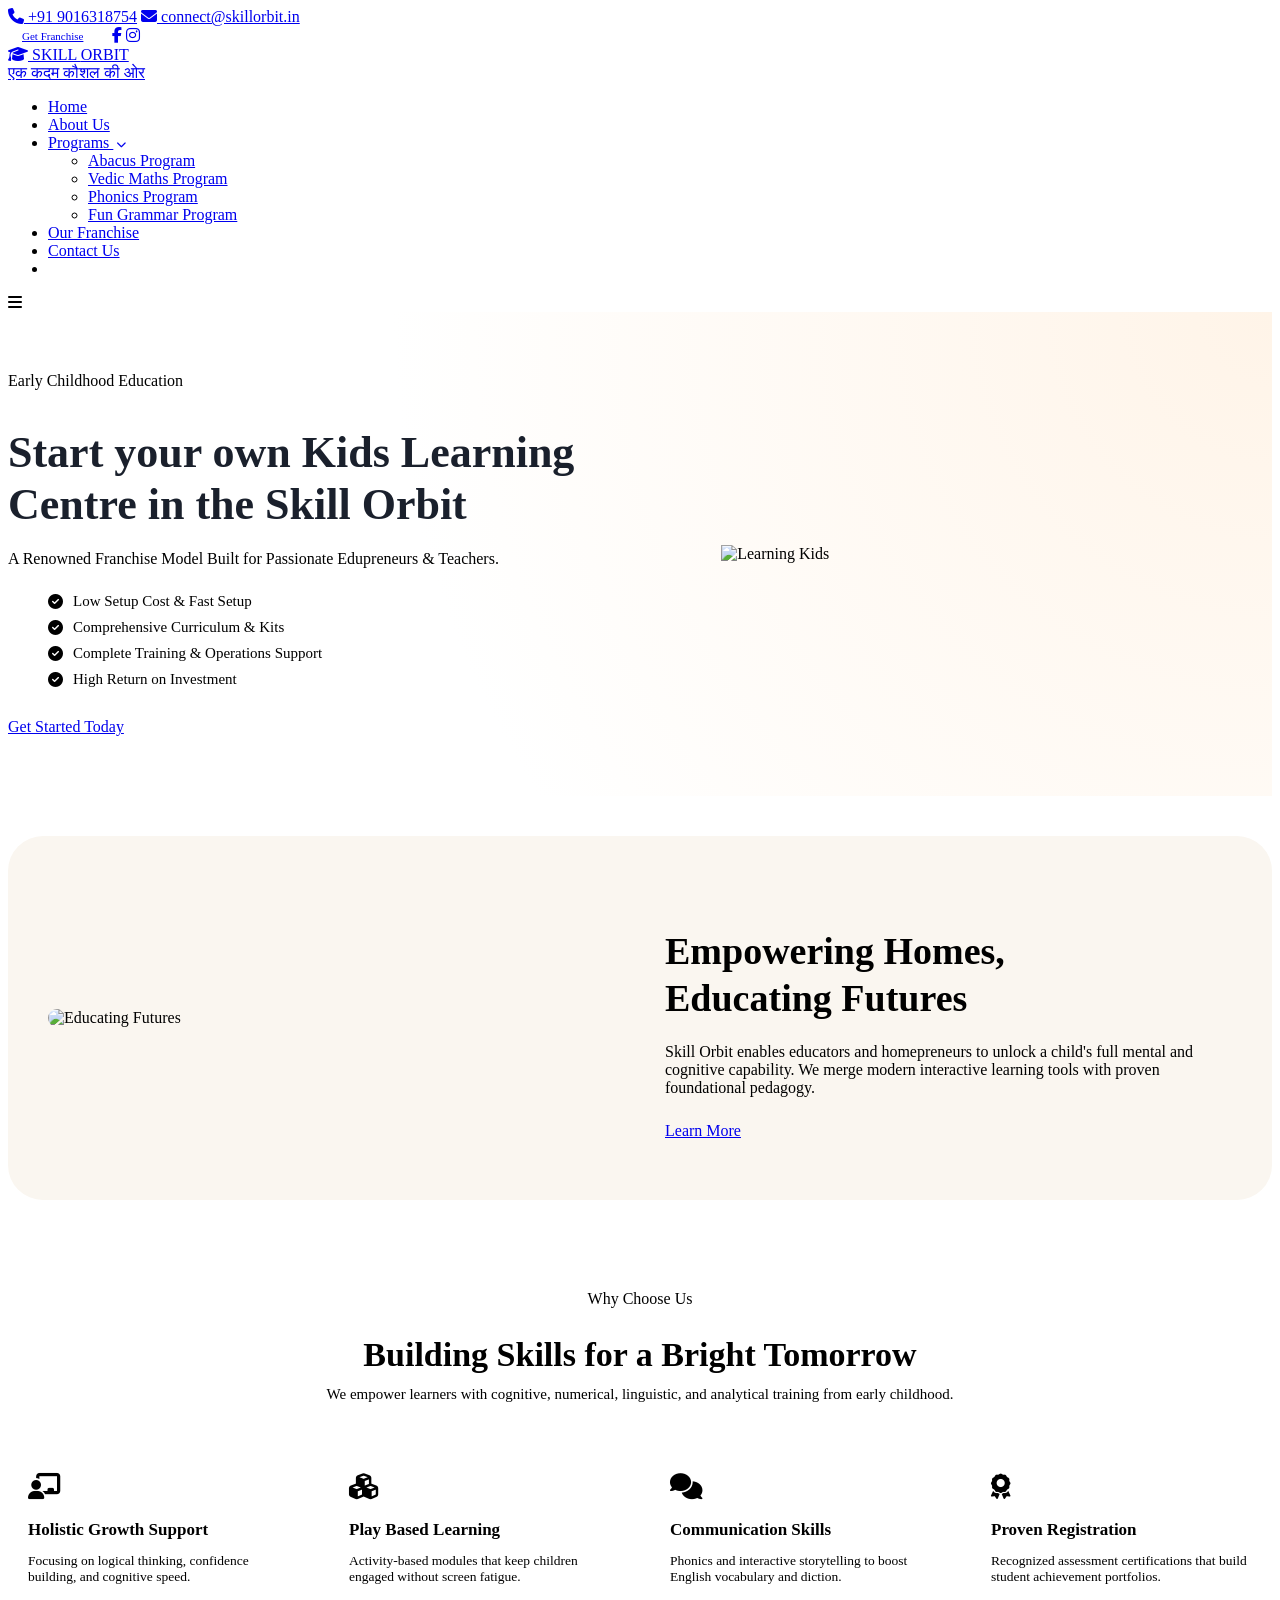
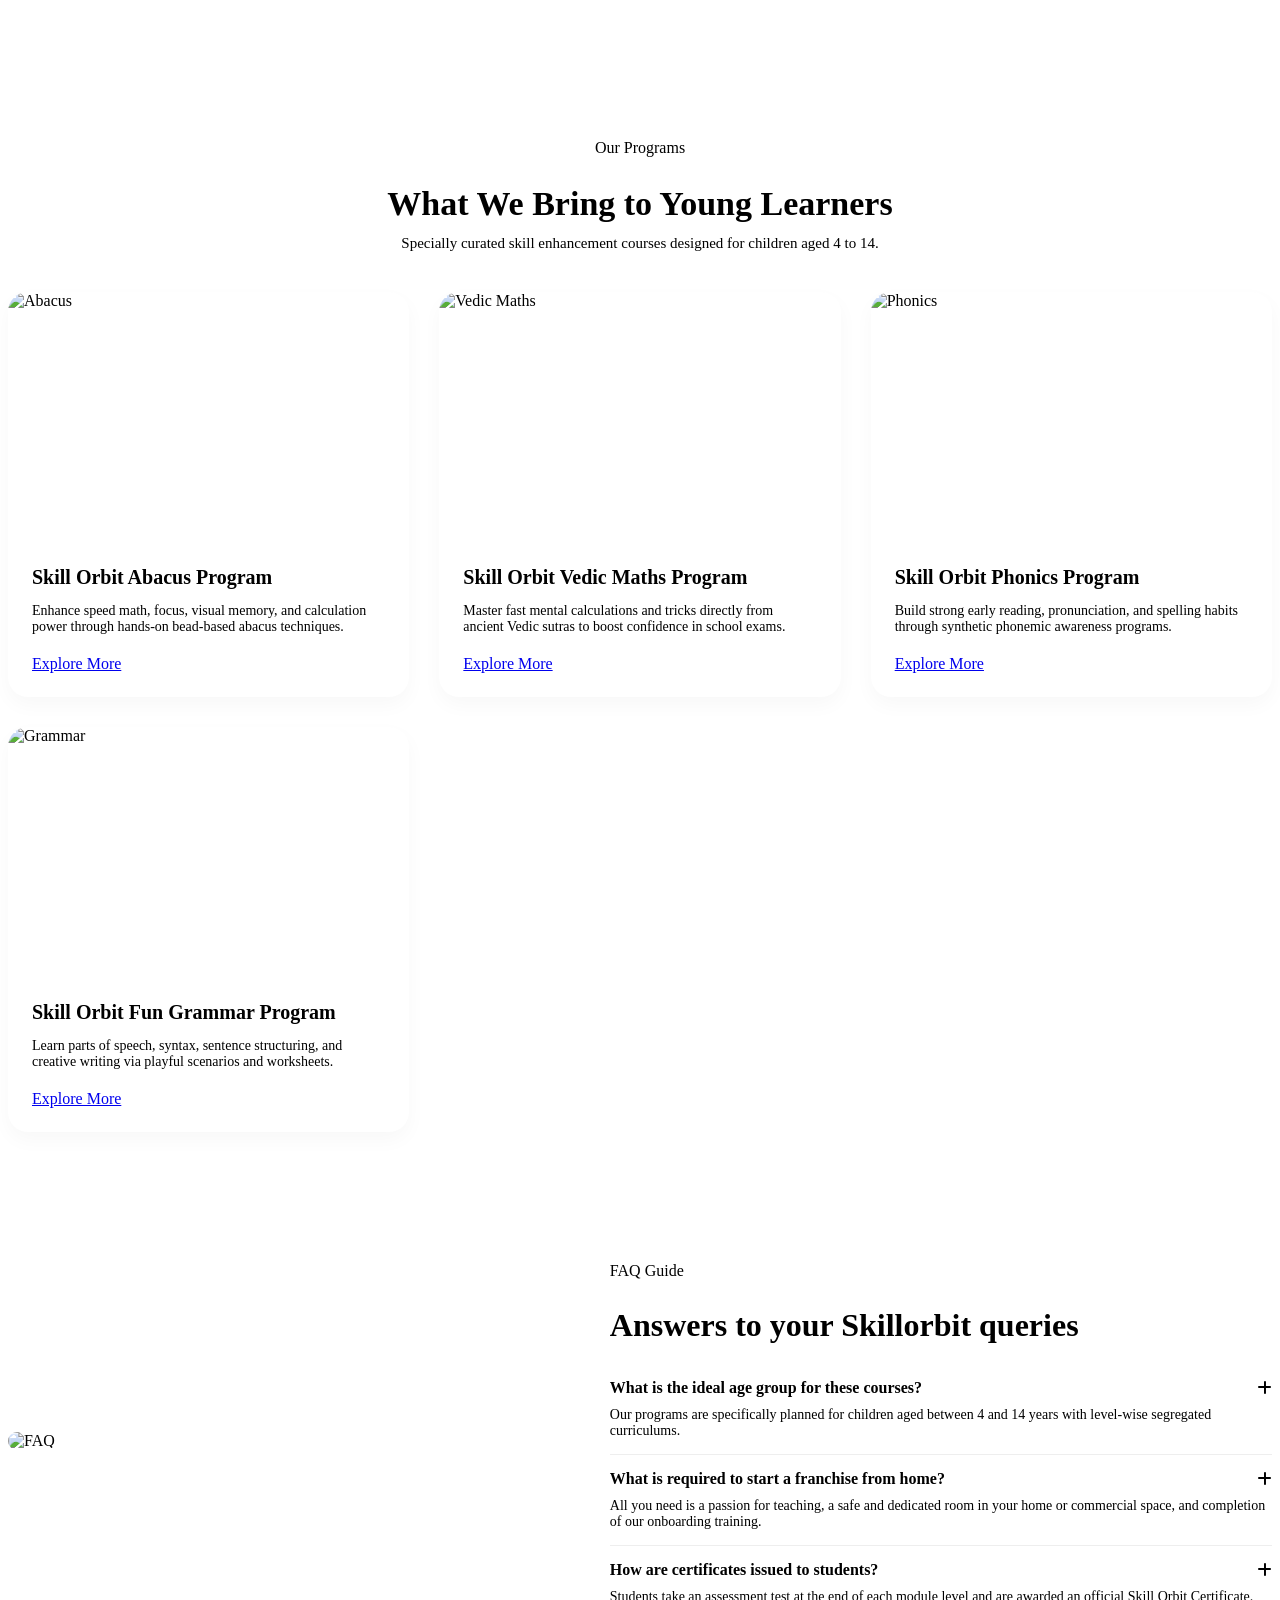
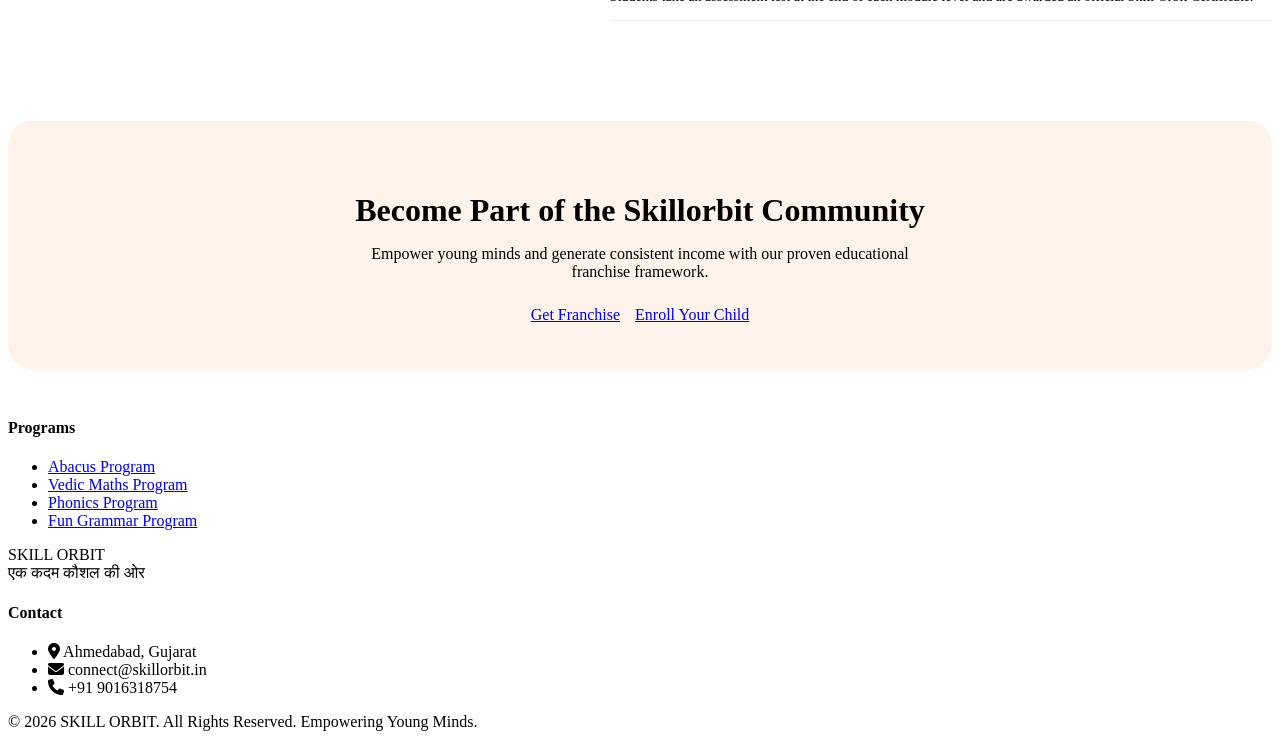
==== index.html @ fc890b75 "Add files via upload" ====
<!DOCTYPE html>
<html lang="en">
<head>
  <meta charset="UTF-8">
  <meta name="viewport" content="width=device-width, initial-scale=1.0">
  <title>Skill Orbit - Kids Learning & Franchise</title>
  <link href="https://fonts.googleapis.com/css2?family=Poppins:wght@400;500;600;700;800&display=swap" rel="stylesheet">
  <link rel="stylesheet" href="https://cdnjs.cloudflare.com/ajax/libs/font-awesome/6.4.0/css/all.min.css">
  <link rel="stylesheet" href="css/style.css">
</head>
<body>

  <!-- Top Strip -->
  <div class="top-bar">
    <div class="container">
      <div>
        <a href="tel:+919016318754"><i class="fa fa-phone"></i> +91 9016318754</a>
        <a href="mailto:connect@skillorbit.in"><i class="fa fa-envelope"></i> connect@skillorbit.in</a>
      </div>
      <div style="display:flex; align-items:center; gap:15px;">
        <a href="franchise.html" class="btn btn-teal" style="padding: 4px 14px; font-size: 11px;">Get Franchise</a>
        <span class="top-bar-social">
          <a href="#"><i class="fab fa-facebook-f"></i></a>
          <a href="#"><i class="fab fa-instagram"></i></a>
        </span>
      </div>
    </div>
  </div>

  <!-- Main Navigation -->
  <header class="header-nav">
    <div class="container">
      <a href="index.html" class="logo-area">
        <div class="logo-main"><i class="fa-solid fa-graduation-cap" style="color:var(--primary-teal);"></i> SKILL <span>ORBIT</span></div>
        <div class="logo-sub">एक कदम कौशल की ओर</div>
      </a>
      <ul class="nav-menu" id="navMenu">
        <li><a href="index.html" class="active">Home</a></li><li><a href="about.html" class="">About Us</a></li><li class="has-dropdown">
              <a href="#" class="">Programs <i class="fa fa-chevron-down" style="font-size:10px; margin-left:3px;"></i></a>
              <ul class="dropdown-menu"><li><a href="program-abacus.html" class="">Abacus Program</a></li><li><a href="program-vedic-maths.html" class="">Vedic Maths Program</a></li><li><a href="program-phonics.html" class="">Phonics Program</a></li><li><a href="program-grammar.html" class="">Fun Grammar Program</a></li></ul></li><li><a href="franchise.html" class="">Our Franchise</a></li><li><a href="contact.html" class="">Contact Us</a></li><li><a href="enroll.html" class="btn btn-orange" style="color:#fff;">Enroll Now</a></li>
      </ul>
      <div class="mobile-toggle" onclick="document.getElementById('navMenu').classList.toggle('show')">
        <i class="fa fa-bars"></i>
      </div>
    </div>
  </header>


  <!-- Hero Section -->
  <section style="padding: 60px 0; background: radial-gradient(circle at top right, #fff4e8, transparent 65%);">
    <div class="container" style="display: grid; grid-template-columns: 1.1fr 0.9fr; gap: 40px; align-items: center;">
      <div>
        <span class="badge-tag">Early Childhood Education</span>
        <h1 style="font-size: 44px; line-height: 1.2; color: #1a202c; margin-bottom: 18px;">Start your own Kids Learning Centre in the <span style="color:var(--primary-orange);">Skill Orbit</span></h1>
        <p style="color: var(--light-text); font-size: 16px; margin-bottom: 25px;">A Renowned Franchise Model Built for Passionate Edupreneurs & Teachers.</p>
        <ul style="list-style: none; margin-bottom: 30px;">
          <li style="margin-bottom: 9px; font-size: 15px; display: flex; align-items: center; gap: 10px;"><i class="fa-solid fa-circle-check" style="color:var(--primary-teal);"></i> Low Setup Cost & Fast Setup</li>
          <li style="margin-bottom: 9px; font-size: 15px; display: flex; align-items: center; gap: 10px;"><i class="fa-solid fa-circle-check" style="color:var(--primary-teal);"></i> Comprehensive Curriculum & Kits</li>
          <li style="margin-bottom: 9px; font-size: 15px; display: flex; align-items: center; gap: 10px;"><i class="fa-solid fa-circle-check" style="color:var(--primary-teal);"></i> Complete Training & Operations Support</li>
          <li style="margin-bottom: 9px; font-size: 15px; display: flex; align-items: center; gap: 10px;"><i class="fa-solid fa-circle-check" style="color:var(--primary-teal);"></i> High Return on Investment</li>
        </ul>
        <a href="franchise.html" class="btn btn-orange">Get Started Today</a>
      </div>
      <div>
        <img src="https://images.unsplash.com/photo-1577896851231-70ef18881754?w=600&auto=format&fit=crop&q=80" alt="Learning Kids" class="rounded-banner-img">
      </div>
    </div>
  </section>

  <!-- Mission Section -->
  <section class="container" style="padding: 60px 40px; background: #faf6f0; border-radius: 35px; margin: 40px auto;">
    <div style="display: grid; grid-template-columns: 1fr 1fr; gap: 50px; align-items: center;">
      <div>
        <img src="https://images.unsplash.com/photo-1544717305-2782549b5136?w=600&auto=format&fit=crop&q=80" alt="Educating Futures" style="border-radius: 24px; width: 100%;">
      </div>
      <div>
        <h2 style="font-size: 38px; line-height: 1.25; color: var(--primary-orange); margin-bottom: 20px;">Empowering Homes,<br>Educating Futures</h2>
        <p style="color: var(--light-text); margin-bottom: 25px;">Skill Orbit enables educators and homepreneurs to unlock a child's full mental and cognitive capability. We merge modern interactive learning tools with proven foundational pedagogy.</p>
        <a href="about.html" class="btn btn-orange">Learn More</a>
      </div>
    </div>
  </section>

  <!-- Features Section -->
  <section class="container" style="padding: 50px 0; text-align: center;">
    <span class="badge-tag">Why Choose Us</span>
    <h2 style="font-size: 34px; color: var(--primary-orange); margin-bottom: 12px; font-weight: 700;">Building Skills for a Bright Tomorrow</h2>
    <p style="color: var(--light-text); max-width: 650px; margin: 0 auto 40px; font-size: 15px;">We empower learners with cognitive, numerical, linguistic, and analytical training from early childhood.</p>
    
    <div style="display: grid; grid-template-columns: repeat(auto-fit, minmax(230px, 1fr)); gap: 20px; text-align: left;">
      <div style="background: #fff; border: 1px solid var(--border-color); border-radius: 18px; padding: 30px 20px;">
        <div style="font-size: 26px; color: var(--primary-teal); margin-bottom: 15px;"><i class="fa-solid fa-chalkboard-user"></i></div>
        <h3 style="font-size: 17px; margin-bottom: 10px;">Holistic Growth Support</h3>
        <p style="font-size: 13.5px; color: var(--light-text);">Focusing on logical thinking, confidence building, and cognitive speed.</p>
      </div>
      <div style="background: #fff; border: 1px solid var(--border-color); border-radius: 18px; padding: 30px 20px;">
        <div style="font-size: 26px; color: var(--primary-teal); margin-bottom: 15px;"><i class="fa-solid fa-cubes"></i></div>
        <h3 style="font-size: 17px; margin-bottom: 10px;">Play Based Learning</h3>
        <p style="font-size: 13.5px; color: var(--light-text);">Activity-based modules that keep children engaged without screen fatigue.</p>
      </div>
      <div style="background: #fff; border: 1px solid var(--border-color); border-radius: 18px; padding: 30px 20px;">
        <div style="font-size: 26px; color: var(--primary-teal); margin-bottom: 15px;"><i class="fa-solid fa-comments"></i></div>
        <h3 style="font-size: 17px; margin-bottom: 10px;">Communication Skills</h3>
        <p style="font-size: 13.5px; color: var(--light-text);">Phonics and interactive storytelling to boost English vocabulary and diction.</p>
      </div>
      <div style="background: #fff; border: 1px solid var(--border-color); border-radius: 18px; padding: 30px 20px;">
        <div style="font-size: 26px; color: var(--primary-teal); margin-bottom: 15px;"><i class="fa-solid fa-award"></i></div>
        <h3 style="font-size: 17px; margin-bottom: 10px;">Proven Registration</h3>
        <p style="font-size: 13.5px; color: var(--light-text);">Recognized assessment certifications that build student achievement portfolios.</p>
      </div>
    </div>
  </section>

  <!-- Programs Grid Section -->
  <section style="padding: 60px 0; background-color: var(--bg-cream);">
    <div class="container">
      <div style="text-align: center;">
        <span class="badge-tag">Our Programs</span>
        <h2 style="font-size: 34px; color: var(--primary-orange); margin-bottom: 12px; font-weight: 700;">What We Bring to Young Learners</h2>
        <p style="color: var(--light-text); max-width: 650px; margin: 0 auto 40px; font-size: 15px;">Specially curated skill enhancement courses designed for children aged 4 to 14.</p>
      </div>

      <div style="display: grid; grid-template-columns: repeat(auto-fit, minmax(320px, 1fr)); gap: 30px;">
        <!-- Abacus -->
        <div style="background: #fff; border-radius: 20px; overflow: hidden; box-shadow: 0 8px 20px rgba(0,0,0,0.03); display: flex; flex-direction: column;">
          <img src="https://images.unsplash.com/photo-1509062522246-3755977927d7?w=600&auto=format&fit=crop&q=80" alt="Abacus" style="height: 230px; width: 100%; object-fit: cover;">
          <div style="padding: 24px; flex-grow: 1; display: flex; flex-direction: column; justify-content: space-between;">
            <div>
              <h3 style="font-size: 20px; margin-bottom: 10px;">Skill Orbit Abacus Program</h3>
              <p style="font-size: 14px; color: var(--light-text); margin-bottom: 20px;">Enhance speed math, focus, visual memory, and calculation power through hands-on bead-based abacus techniques.</p>
            </div>
            <a href="program-abacus.html" class="btn btn-orange" style="align-self: flex-start;">Explore More</a>
          </div>
        </div>

        <!-- Vedic Maths -->
        <div style="background: #fff; border-radius: 20px; overflow: hidden; box-shadow: 0 8px 20px rgba(0,0,0,0.03); display: flex; flex-direction: column;">
          <img src="https://images.unsplash.com/photo-1580582932707-520aed937b7b?w=600&auto=format&fit=crop&q=80" alt="Vedic Maths" style="height: 230px; width: 100%; object-fit: cover;">
          <div style="padding: 24px; flex-grow: 1; display: flex; flex-direction: column; justify-content: space-between;">
            <div>
              <h3 style="font-size: 20px; margin-bottom: 10px;">Skill Orbit Vedic Maths Program</h3>
              <p style="font-size: 14px; color: var(--light-text); margin-bottom: 20px;">Master fast mental calculations and tricks directly from ancient Vedic sutras to boost confidence in school exams.</p>
            </div>
            <a href="program-vedic-maths.html" class="btn btn-orange" style="align-self: flex-start;">Explore More</a>
          </div>
        </div>

        <!-- Phonics -->
        <div style="background: #fff; border-radius: 20px; overflow: hidden; box-shadow: 0 8px 20px rgba(0,0,0,0.03); display: flex; flex-direction: column;">
          <img src="https://images.unsplash.com/photo-1503676260728-1c00da094a0b?w=600&auto=format&fit=crop&q=80" alt="Phonics" style="height: 230px; width: 100%; object-fit: cover;">
          <div style="padding: 24px; flex-grow: 1; display: flex; flex-direction: column; justify-content: space-between;">
            <div>
              <h3 style="font-size: 20px; margin-bottom: 10px;">Skill Orbit Phonics Program</h3>
              <p style="font-size: 14px; color: var(--light-text); margin-bottom: 20px;">Build strong early reading, pronunciation, and spelling habits through synthetic phonemic awareness programs.</p>
            </div>
            <a href="program-phonics.html" class="btn btn-orange" style="align-self: flex-start;">Explore More</a>
          </div>
        </div>

        <!-- Grammar -->
        <div style="background: #fff; border-radius: 20px; overflow: hidden; box-shadow: 0 8px 20px rgba(0,0,0,0.03); display: flex; flex-direction: column;">
          <img src="https://images.unsplash.com/photo-1497633762265-9d179a990aa6?w=600&auto=format&fit=crop&q=80" alt="Grammar" style="height: 230px; width: 100%; object-fit: cover;">
          <div style="padding: 24px; flex-grow: 1; display: flex; flex-direction: column; justify-content: space-between;">
            <div>
              <h3 style="font-size: 20px; margin-bottom: 10px;">Skill Orbit Fun Grammar Program</h3>
              <p style="font-size: 14px; color: var(--light-text); margin-bottom: 20px;">Learn parts of speech, syntax, sentence structuring, and creative writing via playful scenarios and worksheets.</p>
            </div>
            <a href="program-grammar.html" class="btn btn-orange" style="align-self: flex-start;">Explore More</a>
          </div>
        </div>
      </div>
    </div>
  </section>

  <!-- FAQs Section -->
  <section class="container" style="padding: 70px 0;">
    <div style="display: grid; grid-template-columns: 1fr 1.2fr; gap: 50px; align-items: center;">
      <div>
        <img src="https://images.unsplash.com/photo-1516627145497-ae6968895b74?w=600&auto=format&fit=crop&q=80" alt="FAQ" style="border-radius: 24px; width: 100%;">
      </div>
      <div>
        <span class="badge-tag">FAQ Guide</span>
        <h2 style="font-size: 32px; color: var(--primary-orange); margin-bottom: 20px;">Answers to your Skillorbit queries</h2>
        
        <div class="faq-item" style="border-bottom: 1px solid #eee; padding: 15px 0; cursor: pointer;">
          <div style="font-weight: 600; font-size: 16px; display: flex; justify-content: space-between; align-items: center;">
            What is the ideal age group for these courses? <i class="fa fa-plus" style="color:var(--primary-orange);"></i>
          </div>
          <div style="font-size: 14px; color: var(--light-text); margin-top: 10px; display: block;">
            Our programs are specifically planned for children aged between 4 and 14 years with level-wise segregated curriculums.
          </div>
        </div>

        <div class="faq-item" style="border-bottom: 1px solid #eee; padding: 15px 0; cursor: pointer;">
          <div style="font-weight: 600; font-size: 16px; display: flex; justify-content: space-between; align-items: center;">
            What is required to start a franchise from home? <i class="fa fa-plus" style="color:var(--primary-orange);"></i>
          </div>
          <div style="font-size: 14px; color: var(--light-text); margin-top: 10px; display: block;">
            All you need is a passion for teaching, a safe and dedicated room in your home or commercial space, and completion of our onboarding training.
          </div>
        </div>

        <div class="faq-item" style="border-bottom: 1px solid #eee; padding: 15px 0; cursor: pointer;">
          <div style="font-weight: 600; font-size: 16px; display: flex; justify-content: space-between; align-items: center;">
            How are certificates issued to students? <i class="fa fa-plus" style="color:var(--primary-orange);"></i>
          </div>
          <div style="font-size: 14px; color: var(--light-text); margin-top: 10px; display: block;">
            Students take an assessment test at the end of each module level and are awarded an official Skill Orbit Certificate.
          </div>
        </div>
      </div>
    </div>
  </section>

  <!-- Community Callout Banner -->
  <div class="container">
    <div style="background: #fdf3eb; border: 1.5px dashed var(--primary-orange); border-radius: 24px; padding: 45px 30px; text-align: center; margin: 30px auto 50px;">
      <h2 style="color: var(--primary-orange); font-size: 32px; margin-bottom: 12px;">Become Part of the Skillorbit Community</h2>
      <p style="color: var(--light-text); margin-bottom: 25px; max-width: 600px; margin-left: auto; margin-right: auto;">Empower young minds and generate consistent income with our proven educational franchise framework.</p>
      <div style="display: flex; justify-content: center; gap: 15px;">
        <a href="franchise.html" class="btn btn-teal">Get Franchise</a>
        <a href="enroll.html" class="btn btn-orange">Enroll Your Child</a>
      </div>
    </div>
  </div>


  <!-- Footer -->
  <footer>
    <div class="container footer-grid">
      <div class="footer-col">
        <h4>Programs</h4>
        <ul>
          <li><a href="program-abacus.html">Abacus Program</a></li>
          <li><a href="program-vedic-maths.html">Vedic Maths Program</a></li>
          <li><a href="program-phonics.html">Phonics Program</a></li>
          <li><a href="program-grammar.html">Fun Grammar Program</a></li>
        </ul>
      </div>

      <div class="footer-col footer-center">
        <div class="footer-logo">SKILL ORBIT</div>
        <div class="footer-tagline">एक कदम कौशल की ओर</div>
      </div>

      <div class="footer-col" style="justify-self: end;">
        <h4>Contact</h4>
        <ul class="footer-contact">
          <li><i class="fa fa-location-dot"></i> Ahmedabad, Gujarat</li>
          <li><i class="fa fa-envelope"></i> connect@skillorbit.in</li>
          <li><i class="fa fa-phone"></i> +91 9016318754</li>
        </ul>
      </div>
    </div>
    
    <div class="footer-bottom">
      <p>&copy; 2026 SKILL ORBIT. All Rights Reserved. Empowering Young Minds.</p>
    </div>
  </footer>

</body>
</html>
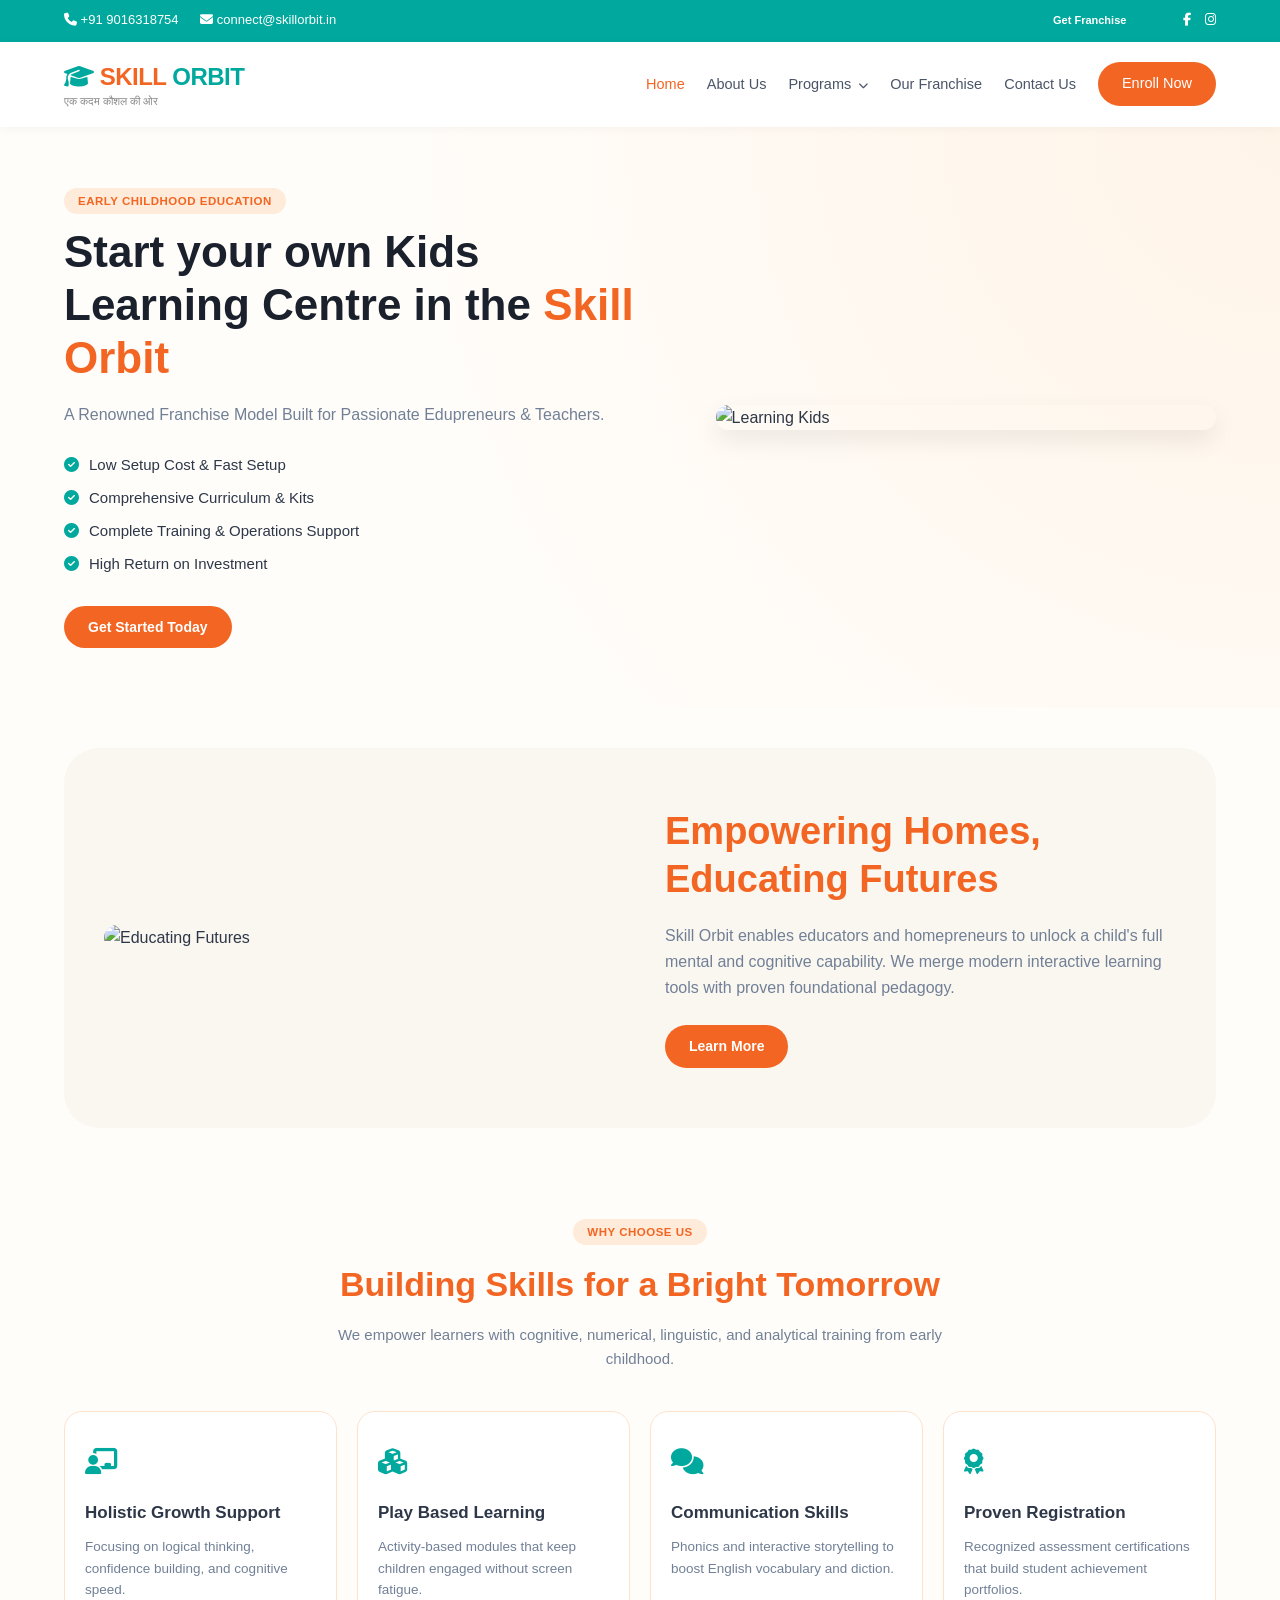
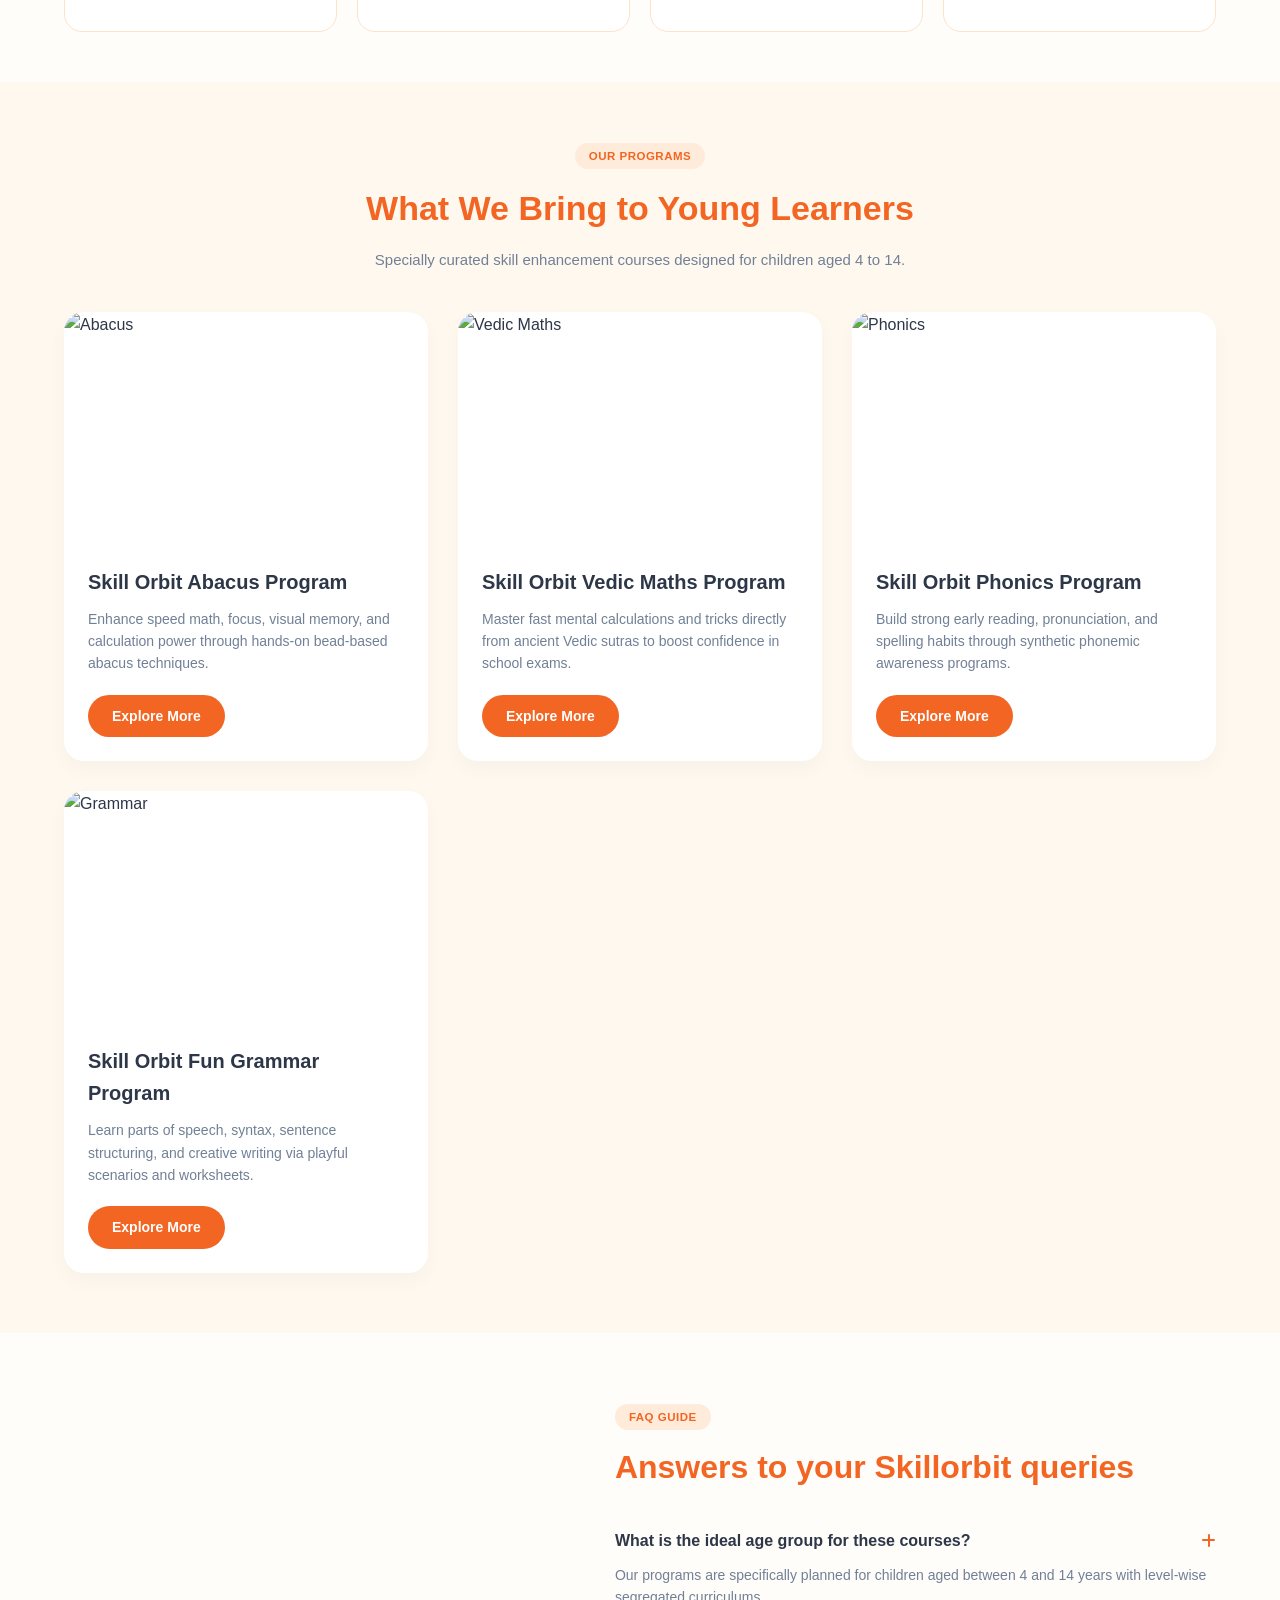
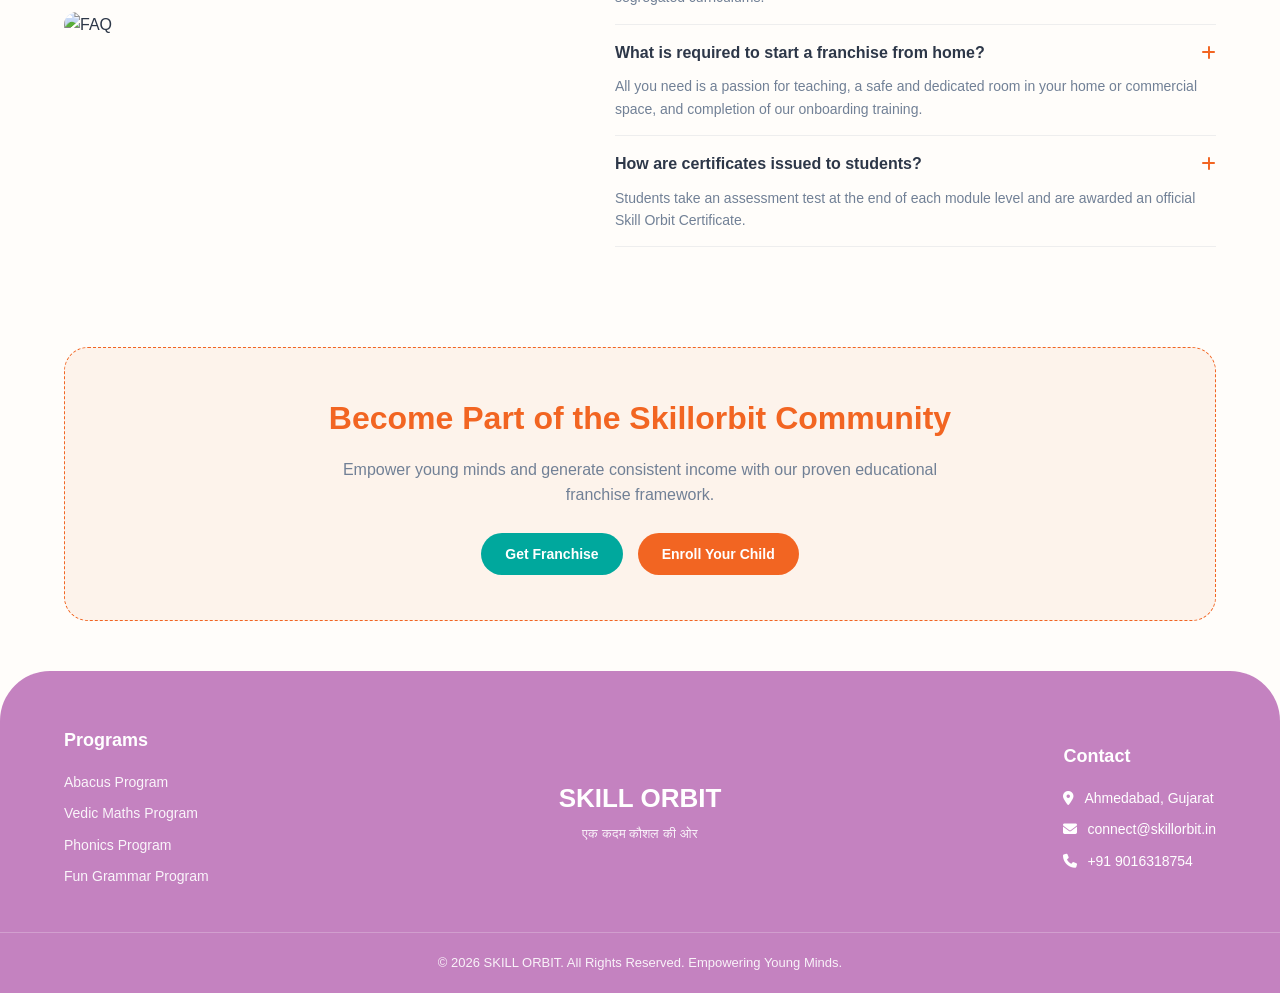
==== commit ee712fa0: "Add files via upload" ====
--- a/index.html
+++ b/index.html
@@ -258,5 +258,135 @@
     </div>
   </footer>
 
+
+<script>
+document.addEventListener('DOMContentLoaded', function () {
+  const nav = document.querySelector('.nav-menu');
+  const toggle = document.querySelector('.mobile-toggle');
+  const header = document.querySelector('.header-nav');
+
+  // Mobile navigation
+  if (nav && toggle) {
+    toggle.setAttribute('aria-expanded', 'false');
+    toggle.setAttribute('aria-label', 'Open menu');
+
+    toggle.addEventListener('click', function (e) {
+      e.preventDefault();
+      const open = nav.classList.toggle('show');
+      toggle.setAttribute('aria-expanded', open ? 'true' : 'false');
+      toggle.setAttribute('aria-label', open ? 'Close menu' : 'Open menu');
+      toggle.innerHTML = open
+        ? '<i class="fa fa-times"></i>'
+        : '<i class="fa fa-bars"></i>';
+    });
+
+    nav.querySelectorAll('a').forEach(function (link) {
+      link.addEventListener('click', function () {
+        if (!this.closest('.has-dropdown')) {
+          nav.classList.remove('show');
+          toggle.setAttribute('aria-expanded', 'false');
+          toggle.setAttribute('aria-label', 'Open menu');
+          toggle.innerHTML = '<i class="fa fa-bars"></i>';
+        }
+      });
+    });
+  }
+
+  // Mobile dropdowns
+  document.querySelectorAll('.has-dropdown').forEach(function (item) {
+    const trigger = item.querySelector(':scope > a');
+    if (!trigger) return;
+
+    trigger.addEventListener('click', function (e) {
+      if (window.innerWidth <= 768) {
+        e.preventDefault();
+        item.classList.toggle('dropdown-open');
+      }
+    });
+  });
+
+  // Header shadow on scroll
+  function updateHeader() {
+    if (header) header.classList.toggle('scrolled', window.scrollY > 12);
+  }
+  updateHeader();
+  window.addEventListener('scroll', updateHeader, { passive: true });
+
+  // Scroll reveal
+  const revealTargets = document.querySelectorAll(
+    'section, .curved-card, .achieve-box, .community-grid, .form-box, .faq-item, .footer-grid'
+  );
+
+  revealTargets.forEach(function (el, index) {
+    if (!el.classList.contains('reveal')) {
+      el.classList.add('reveal');
+      if (index % 3 === 1) el.classList.add('reveal-delay-1');
+      if (index % 3 === 2) el.classList.add('reveal-delay-2');
+    }
+  });
+
+  if ('IntersectionObserver' in window) {
+    const observer = new IntersectionObserver(function (entries, obs) {
+      entries.forEach(function (entry) {
+        if (entry.isIntersecting) {
+          entry.target.classList.add('is-visible');
+          obs.unobserve(entry.target);
+        }
+      });
+    }, { threshold: 0.12 });
+
+    document.querySelectorAll('.reveal').forEach(function (el) {
+      observer.observe(el);
+    });
+  } else {
+    document.querySelectorAll('.reveal').forEach(function (el) {
+      el.classList.add('is-visible');
+    });
+  }
+
+  // FAQ accordion
+  document.querySelectorAll('.faq-item').forEach(function (item) {
+    const question = item.querySelector('.faq-question');
+    const answer = item.querySelector('.faq-answer');
+
+    if (!question || !answer) return;
+
+    question.addEventListener('click', function () {
+      const wasOpen = item.classList.contains('faq-open');
+
+      document.querySelectorAll('.faq-item.faq-open').forEach(function (openItem) {
+        if (openItem !== item) openItem.classList.remove('faq-open');
+      });
+
+      item.classList.toggle('faq-open', !wasOpen);
+    });
+  });
+
+  // Close mobile menu when clicking outside
+  document.addEventListener('click', function (e) {
+    if (!nav || !toggle || window.innerWidth > 768) return;
+    if (!nav.contains(e.target) && !toggle.contains(e.target)) {
+      nav.classList.remove('show');
+      toggle.setAttribute('aria-expanded', 'false');
+      toggle.setAttribute('aria-label', 'Open menu');
+      toggle.innerHTML = '<i class="fa fa-bars"></i>';
+    }
+  });
+
+  // Keep layout stable after resizing
+  window.addEventListener('resize', function () {
+    if (window.innerWidth > 768 && nav && toggle) {
+      nav.classList.remove('show');
+      toggle.setAttribute('aria-expanded', 'false');
+      toggle.setAttribute('aria-label', 'Open menu');
+      toggle.innerHTML = '<i class="fa fa-bars"></i>';
+      document.querySelectorAll('.has-dropdown').forEach(function (item) {
+        item.classList.remove('dropdown-open');
+      });
+    }
+  });
+});
+</script>
+
 </body>
 </html>
--- a/css/style.css
+++ b/css/style.css
@@ -0,0 +1,489 @@
+
+/* ---------------------------------
+   Global Reset & Variables
+--------------------------------- */
+:root {
+  --primary-teal: #00a89d;
+  --primary-teal-dark: #00877e;
+  --primary-orange: #f26522;
+  --primary-orange-hover: #d85213;
+  --accent-yellow: #fbb03b;
+  --dark-text: #2d3748;
+  --light-text: #718096;
+  --bg-light: #fffdfa;
+  --bg-cream: #fff8ef;
+  --bg-soft-pink: #fdf2f4;
+  --bg-footer: #c482c0;
+  --border-color: #fde2cc;
+  --white: #ffffff;
+  --font-family: 'Poppins', sans-serif;
+}
+
+* {
+  margin: 0;
+  padding: 0;
+  box-sizing: border-box;
+  font-family: var(--font-family);
+}
+
+body {
+  background-color: var(--bg-light);
+  color: var(--dark-text);
+  line-height: 1.6;
+  overflow-x: hidden;
+}
+
+a {
+  text-decoration: none;
+  color: inherit;
+  transition: all 0.25s ease;
+}
+
+img {
+  max-width: 100%;
+  height: auto;
+  display: block;
+  object-fit: cover;
+}
+
+.container {
+  width: 90%;
+  max-width: 1200px;
+  margin: 0 auto;
+}
+
+/* Buttons & Badges */
+.btn {
+  display: inline-block;
+  padding: 10px 24px;
+  border-radius: 25px;
+  font-size: 14px;
+  font-weight: 600;
+  cursor: pointer;
+  border: none;
+  transition: all 0.3s ease;
+  text-align: center;
+}
+
+.btn-orange {
+  background-color: var(--primary-orange);
+  color: var(--white);
+}
+
+.btn-orange:hover {
+  background-color: var(--primary-orange-hover);
+  box-shadow: 0 4px 12px rgba(242, 101, 34, 0.3);
+}
+
+.btn-teal {
+  background-color: var(--primary-teal);
+  color: var(--white);
+}
+
+.btn-teal:hover {
+  background-color: var(--primary-teal-dark);
+  box-shadow: 0 4px 12px rgba(0, 168, 157, 0.3);
+}
+
+.badge-tag {
+  display: inline-block;
+  background-color: #ffebd9;
+  color: var(--primary-orange);
+  font-size: 11.5px;
+  font-weight: 700;
+  padding: 4px 14px;
+  border-radius: 20px;
+  text-transform: uppercase;
+  letter-spacing: 0.5px;
+  margin-bottom: 12px;
+}
+
+.badge-teal {
+  background-color: #d1f2ef;
+  color: var(--primary-teal);
+}
+
+/* Top Notification Bar */
+.top-bar {
+  background-color: var(--primary-teal);
+  color: var(--white);
+  padding: 8px 0;
+  font-size: 13px;
+}
+
+.top-bar .container {
+  display: flex;
+  justify-content: space-between;
+  align-items: center;
+}
+
+.top-bar a {
+  color: var(--white);
+  margin-right: 18px;
+}
+
+.top-bar-social a {
+  margin-left: 10px;
+  margin-right: 0;
+}
+
+/* Header & Nav */
+.header-nav {
+  background-color: var(--white);
+  box-shadow: 0 2px 10px rgba(0, 0, 0, 0.04);
+  position: sticky;
+  top: 0;
+  z-index: 1000;
+}
+
+.header-nav .container {
+  display: flex;
+  justify-content: space-between;
+  align-items: center;
+  padding: 16px 0;
+}
+
+.logo-area {
+  display: flex;
+  flex-direction: column;
+}
+
+.logo-main {
+  font-size: 24px;
+  font-weight: 800;
+  color: var(--primary-orange);
+  letter-spacing: -0.5px;
+}
+
+.logo-main span {
+  color: var(--primary-teal);
+}
+
+.logo-sub {
+  font-size: 11px;
+  color: #888;
+  font-weight: 500;
+  margin-top: -3px;
+}
+
+.nav-menu {
+  display: flex;
+  list-style: none;
+  align-items: center;
+  gap: 22px;
+}
+
+.nav-menu li {
+  position: relative;
+}
+
+.nav-menu a {
+  font-size: 14.5px;
+  font-weight: 500;
+  color: #4a5568;
+}
+
+.nav-menu a:hover,
+.nav-menu a.active {
+  color: var(--primary-orange);
+}
+
+/* Dropdown */
+.dropdown-menu {
+  position: absolute;
+  top: 100%;
+  left: 0;
+  background: var(--white);
+  min-width: 210px;
+  box-shadow: 0 10px 25px rgba(0, 0, 0, 0.1);
+  border-radius: 12px;
+  padding: 10px 0;
+  display: none;
+  list-style: none;
+  z-index: 999;
+}
+
+.dropdown-menu li {
+  padding: 0;
+}
+
+.dropdown-menu a {
+  display: block;
+  padding: 8px 18px;
+  font-size: 13.5px;
+  color: #4a5568;
+}
+
+.dropdown-menu a:hover {
+  background: #fff4ea;
+  color: var(--primary-orange);
+}
+
+.has-dropdown:hover .dropdown-menu {
+  display: block;
+}
+
+.mobile-toggle {
+  display: none;
+  font-size: 22px;
+  cursor: pointer;
+  color: var(--dark-text);
+}
+
+/* Footer Section */
+footer {
+  background-color: var(--bg-footer);
+  color: var(--white);
+  border-top-left-radius: 50px;
+  border-top-right-radius: 50px;
+  padding: 55px 0 20px;
+  margin-top: 50px;
+}
+
+.footer-grid {
+  display: grid;
+  grid-template-columns: 1fr 1fr 1fr;
+  gap: 30px;
+  align-items: center;
+  margin-bottom: 35px;
+}
+
+.footer-col h4 {
+  font-size: 18px;
+  margin-bottom: 16px;
+  font-weight: 600;
+}
+
+.footer-col ul {
+  list-style: none;
+}
+
+.footer-col ul li {
+  margin-bottom: 9px;
+  font-size: 14px;
+}
+
+.footer-col ul li a {
+  color: var(--white);
+  opacity: 0.92;
+}
+
+.footer-col ul li a:hover {
+  text-decoration: underline;
+}
+
+.footer-center {
+  text-align: center;
+}
+
+.footer-logo {
+  font-size: 26px;
+  font-weight: 800;
+  color: #fff;
+}
+
+.footer-tagline {
+  font-size: 13px;
+  opacity: 0.9;
+  margin-top: 4px;
+}
+
+.footer-contact li {
+  display: flex;
+  align-items: center;
+  gap: 10px;
+}
+
+.footer-bottom {
+  border-top: 1px solid rgba(255, 255, 255, 0.25);
+  text-align: center;
+  padding-top: 20px;
+  font-size: 13px;
+  opacity: 0.9;
+}
+
+/* Program Detail Common Layout */
+.prog-hero {
+  padding: 50px 0 30px;
+  background: linear-gradient(180deg, #fff2f2 0%, var(--bg-light) 100%);
+}
+
+.prog-hero-grid {
+  display: grid;
+  grid-template-columns: 1.1fr 0.9fr;
+  gap: 40px;
+  align-items: center;
+}
+
+.prog-hero h1 {
+  font-size: 42px;
+  color: var(--primary-orange);
+  line-height: 1.2;
+  margin-bottom: 18px;
+}
+
+.prog-hero p {
+  color: var(--light-text);
+  font-size: 15.5px;
+  margin-bottom: 24px;
+}
+
+.rounded-banner-img {
+  border-radius: 26px;
+  width: 100%;
+  max-height: 380px;
+  object-fit: cover;
+  box-shadow: 0 10px 25px rgba(0, 0, 0, 0.08);
+}
+
+.section-box {
+  padding: 50px 0;
+}
+
+.curved-card {
+  display: grid;
+  grid-template-columns: 0.9fr 1.1fr;
+  gap: 45px;
+  align-items: center;
+  margin-bottom: 50px;
+}
+
+.curved-card.reverse {
+  grid-template-columns: 1.1fr 0.9fr;
+}
+
+.curved-img-wrap {
+  border-radius: 35px;
+  overflow: hidden;
+  box-shadow: 0 8px 24px rgba(0, 0, 0, 0.06);
+}
+
+.curved-img-wrap img {
+  width: 100%;
+  height: 280px;
+  object-fit: cover;
+}
+
+.curved-content h2 {
+  font-size: 28px;
+  color: #24292e;
+  margin-bottom: 16px;
+}
+
+.curved-content ul {
+  list-style: none;
+}
+
+.curved-content ul li {
+  position: relative;
+  padding-left: 24px;
+  margin-bottom: 10px;
+  color: var(--light-text);
+  font-size: 14.5px;
+}
+
+.curved-content ul li::before {
+  content: "•";
+  color: var(--primary-orange);
+  font-size: 22px;
+  position: absolute;
+  left: 5px;
+  top: -6px;
+}
+
+.achieve-box {
+  background: #fdfaf6;
+  border-radius: 20px;
+  padding: 35px 30px;
+  border: 1px solid #f6e5d8;
+  margin: 30px 0 50px;
+}
+
+.achieve-box h3 {
+  font-size: 22px;
+  color: #1a202c;
+  margin-bottom: 12px;
+}
+
+.achieve-box p {
+  color: var(--light-text);
+  font-size: 14.5px;
+}
+
+/* Community Callout */
+.community-cta {
+  padding: 50px 0;
+}
+
+.community-grid {
+  display: grid;
+  grid-template-columns: 1.1fr 0.9fr;
+  gap: 40px;
+  align-items: center;
+}
+
+.community-grid h2 {
+  font-size: 36px;
+  color: var(--primary-orange);
+  line-height: 1.25;
+  margin-bottom: 15px;
+}
+
+.community-grid p {
+  color: var(--light-text);
+  font-size: 15px;
+  margin-bottom: 25px;
+}
+
+.community-btns {
+  display: flex;
+  gap: 15px;
+}
+
+.community-img img {
+  border-radius: 24px;
+  box-shadow: 0 10px 25px rgba(0, 0, 0, 0.08);
+}
+
+/* Responsive */
+@media (max-width: 992px) {
+  .prog-hero-grid,
+  .curved-card,
+  .curved-card.reverse,
+  .community-grid,
+  .footer-grid {
+    grid-template-columns: 1fr;
+  }
+  .curved-card.reverse .curved-content {
+    order: 2;
+  }
+  .curved-card.reverse .curved-img-wrap {
+    order: 1;
+  }
+}
+
+@media (max-width: 768px) {
+  .nav-menu {
+    display: none;
+    position: absolute;
+    top: 100%;
+    left: 0;
+    width: 100%;
+    background: #fff;
+    flex-direction: column;
+    padding: 20px;
+    box-shadow: 0 10px 20px rgba(0,0,0,0.1);
+  }
+  .nav-menu.show {
+    display: flex;
+  }
+  .mobile-toggle {
+    display: block;
+  }
+  .top-bar {
+    display: none;
+  }
+  .prog-hero h1 {
+    font-size: 32px;
+  }
+}
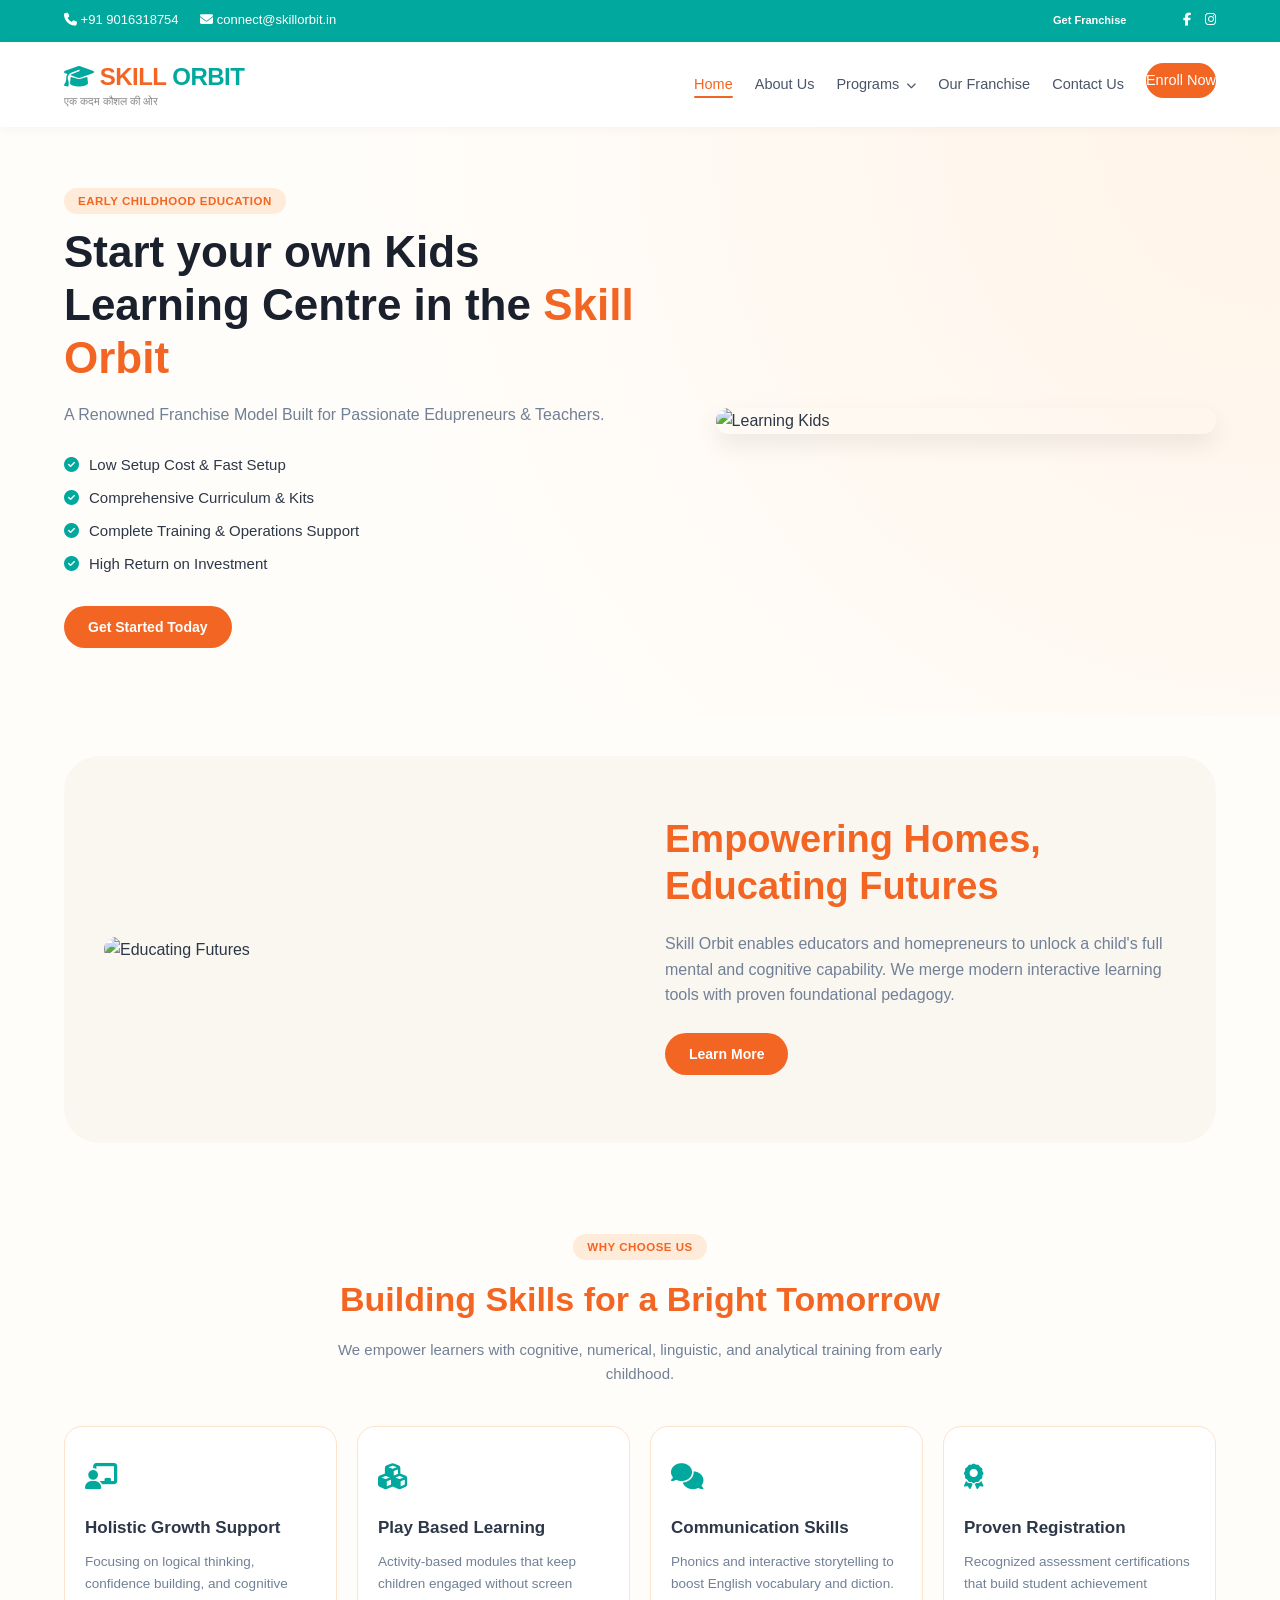
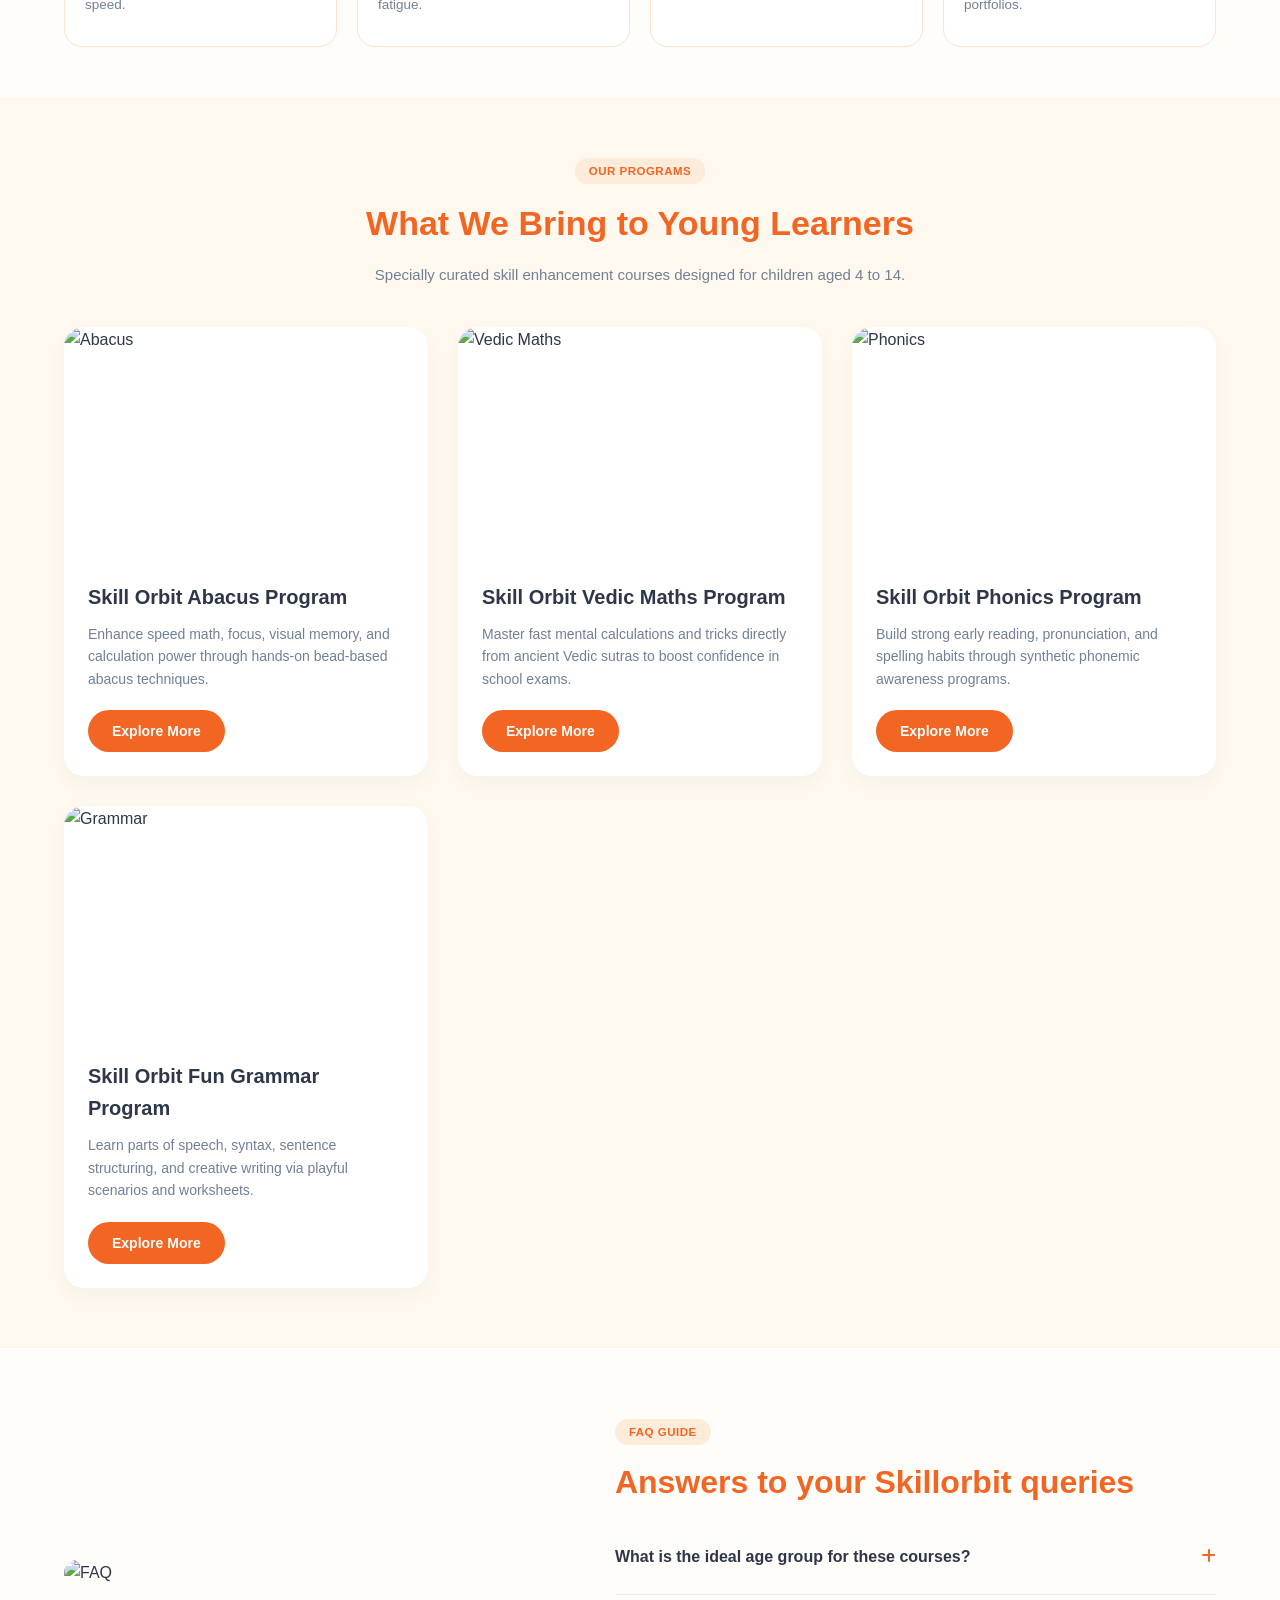
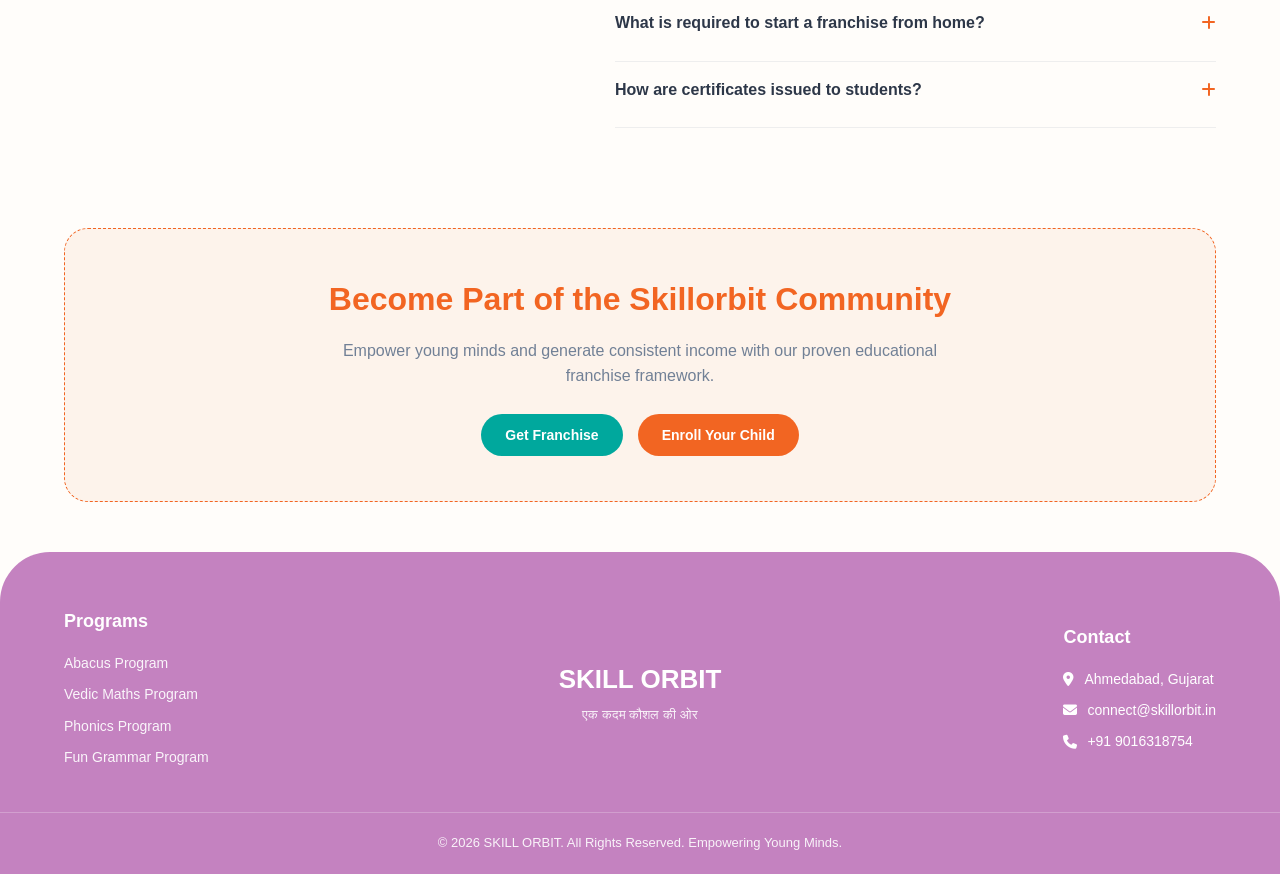
==== commit 46302898: "Add files via upload" ====
--- a/index.html
+++ b/index.html
@@ -39,7 +39,7 @@
               <a href="#" class="">Programs <i class="fa fa-chevron-down" style="font-size:10px; margin-left:3px;"></i></a>
               <ul class="dropdown-menu"><li><a href="program-abacus.html" class="">Abacus Program</a></li><li><a href="program-vedic-maths.html" class="">Vedic Maths Program</a></li><li><a href="program-phonics.html" class="">Phonics Program</a></li><li><a href="program-grammar.html" class="">Fun Grammar Program</a></li></ul></li><li><a href="franchise.html" class="">Our Franchise</a></li><li><a href="contact.html" class="">Contact Us</a></li><li><a href="enroll.html" class="btn btn-orange" style="color:#fff;">Enroll Now</a></li>
       </ul>
-      <div class="mobile-toggle" onclick="document.getElementById('navMenu').classList.toggle('show')">
+      <div class="mobile-toggle">
         <i class="fa fa-bars"></i>
       </div>
     </div>
@@ -258,135 +258,6 @@
     </div>
   </footer>
 
-
-<script>
-document.addEventListener('DOMContentLoaded', function () {
-  const nav = document.querySelector('.nav-menu');
-  const toggle = document.querySelector('.mobile-toggle');
-  const header = document.querySelector('.header-nav');
-
-  // Mobile navigation
-  if (nav && toggle) {
-    toggle.setAttribute('aria-expanded', 'false');
-    toggle.setAttribute('aria-label', 'Open menu');
-
-    toggle.addEventListener('click', function (e) {
-      e.preventDefault();
-      const open = nav.classList.toggle('show');
-      toggle.setAttribute('aria-expanded', open ? 'true' : 'false');
-      toggle.setAttribute('aria-label', open ? 'Close menu' : 'Open menu');
-      toggle.innerHTML = open
-        ? '<i class="fa fa-times"></i>'
-        : '<i class="fa fa-bars"></i>';
-    });
-
-    nav.querySelectorAll('a').forEach(function (link) {
-      link.addEventListener('click', function () {
-        if (!this.closest('.has-dropdown')) {
-          nav.classList.remove('show');
-          toggle.setAttribute('aria-expanded', 'false');
-          toggle.setAttribute('aria-label', 'Open menu');
-          toggle.innerHTML = '<i class="fa fa-bars"></i>';
-        }
-      });
-    });
-  }
-
-  // Mobile dropdowns
-  document.querySelectorAll('.has-dropdown').forEach(function (item) {
-    const trigger = item.querySelector(':scope > a');
-    if (!trigger) return;
-
-    trigger.addEventListener('click', function (e) {
-      if (window.innerWidth <= 768) {
-        e.preventDefault();
-        item.classList.toggle('dropdown-open');
-      }
-    });
-  });
-
-  // Header shadow on scroll
-  function updateHeader() {
-    if (header) header.classList.toggle('scrolled', window.scrollY > 12);
-  }
-  updateHeader();
-  window.addEventListener('scroll', updateHeader, { passive: true });
-
-  // Scroll reveal
-  const revealTargets = document.querySelectorAll(
-    'section, .curved-card, .achieve-box, .community-grid, .form-box, .faq-item, .footer-grid'
-  );
-
-  revealTargets.forEach(function (el, index) {
-    if (!el.classList.contains('reveal')) {
-      el.classList.add('reveal');
-      if (index % 3 === 1) el.classList.add('reveal-delay-1');
-      if (index % 3 === 2) el.classList.add('reveal-delay-2');
-    }
-  });
-
-  if ('IntersectionObserver' in window) {
-    const observer = new IntersectionObserver(function (entries, obs) {
-      entries.forEach(function (entry) {
-        if (entry.isIntersecting) {
-          entry.target.classList.add('is-visible');
-          obs.unobserve(entry.target);
-        }
-      });
-    }, { threshold: 0.12 });
-
-    document.querySelectorAll('.reveal').forEach(function (el) {
-      observer.observe(el);
-    });
-  } else {
-    document.querySelectorAll('.reveal').forEach(function (el) {
-      el.classList.add('is-visible');
-    });
-  }
-
-  // FAQ accordion
-  document.querySelectorAll('.faq-item').forEach(function (item) {
-    const question = item.querySelector('.faq-question');
-    const answer = item.querySelector('.faq-answer');
-
-    if (!question || !answer) return;
-
-    question.addEventListener('click', function () {
-      const wasOpen = item.classList.contains('faq-open');
-
-      document.querySelectorAll('.faq-item.faq-open').forEach(function (openItem) {
-        if (openItem !== item) openItem.classList.remove('faq-open');
-      });
-
-      item.classList.toggle('faq-open', !wasOpen);
-    });
-  });
-
-  // Close mobile menu when clicking outside
-  document.addEventListener('click', function (e) {
-    if (!nav || !toggle || window.innerWidth > 768) return;
-    if (!nav.contains(e.target) && !toggle.contains(e.target)) {
-      nav.classList.remove('show');
-      toggle.setAttribute('aria-expanded', 'false');
-      toggle.setAttribute('aria-label', 'Open menu');
-      toggle.innerHTML = '<i class="fa fa-bars"></i>';
-    }
-  });
-
-  // Keep layout stable after resizing
-  window.addEventListener('resize', function () {
-    if (window.innerWidth > 768 && nav && toggle) {
-      nav.classList.remove('show');
-      toggle.setAttribute('aria-expanded', 'false');
-      toggle.setAttribute('aria-label', 'Open menu');
-      toggle.innerHTML = '<i class="fa fa-bars"></i>';
-      document.querySelectorAll('.has-dropdown').forEach(function (item) {
-        item.classList.remove('dropdown-open');
-      });
-    }
-  });
-});
-</script>
-
+<script src="js/site.js"></script>
 </body>
 </html>
--- a/css/style.css
+++ b/css/style.css
@@ -487,3 +487,577 @@
     font-size: 32px;
   }
 }
+
+
+/* =========================================================
+   RESPONSIVE + ANIMATION ENHANCEMENTS
+   ========================================================= */
+
+html {
+  scroll-behavior: smooth;
+}
+
+body {
+  min-width: 320px;
+}
+
+/* Better keyboard accessibility */
+a:focus-visible,
+button:focus-visible,
+input:focus-visible,
+select:focus-visible,
+textarea:focus-visible {
+  outline: 3px solid rgba(0, 168, 157, .35);
+  outline-offset: 3px;
+}
+
+/* Header polish */
+.header-nav {
+  transition: box-shadow .3s ease, background-color .3s ease;
+}
+
+.header-nav.scrolled {
+  box-shadow: 0 8px 30px rgba(45, 55, 72, .10);
+  background: rgba(255,255,255,.96);
+  backdrop-filter: blur(10px);
+}
+
+.logo-area {
+  transition: transform .25s ease;
+}
+
+.logo-area:hover {
+  transform: translateY(-2px);
+}
+
+/* Animated navigation underline */
+.nav-menu > li > a {
+  position: relative;
+  padding: 6px 0;
+}
+
+.nav-menu > li > a::after {
+  content: "";
+  position: absolute;
+  left: 0;
+  bottom: 0;
+  width: 0;
+  height: 2px;
+  border-radius: 10px;
+  background: var(--primary-orange);
+  transition: width .28s ease;
+}
+
+.nav-menu > li > a:hover::after,
+.nav-menu > li > a.active::after {
+  width: 100%;
+}
+
+/* Dropdown animation */
+.dropdown-menu {
+  opacity: 0;
+  visibility: hidden;
+  transform: translateY(10px);
+  transition: opacity .22s ease, transform .22s ease, visibility .22s ease;
+  display: block;
+}
+
+.has-dropdown:hover .dropdown-menu,
+.has-dropdown.dropdown-open .dropdown-menu {
+  opacity: 1;
+  visibility: visible;
+  transform: translateY(0);
+}
+
+/* Mobile menu */
+.mobile-toggle {
+  width: 44px;
+  height: 44px;
+  border: 0;
+  background: #fff4ea;
+  border-radius: 12px;
+  display: none;
+  align-items: center;
+  justify-content: center;
+  transition: transform .2s ease, background .2s ease;
+}
+
+.mobile-toggle:hover {
+  transform: scale(1.05);
+  background: #ffe7d2;
+}
+
+/* Buttons */
+.btn {
+  position: relative;
+  overflow: hidden;
+  transform: translateZ(0);
+}
+
+.btn::after {
+  content: "";
+  position: absolute;
+  width: 20px;
+  height: 120px;
+  top: -35px;
+  left: -50px;
+  background: rgba(255,255,255,.28);
+  transform: rotate(20deg);
+  transition: left .55s ease;
+}
+
+.btn:hover::after {
+  left: calc(100% + 40px);
+}
+
+.btn:hover {
+  transform: translateY(-2px);
+}
+
+/* Images */
+.rounded-banner-img,
+.curved-img-wrap img,
+.community-img img {
+  transition: transform .55s ease, box-shadow .35s ease;
+}
+
+.rounded-banner-img:hover,
+.community-img:hover img,
+.curved-img-wrap:hover img {
+  transform: scale(1.025);
+}
+
+.curved-img-wrap,
+.community-img {
+  overflow: hidden;
+}
+
+/* Cards and common content blocks */
+.achieve-box,
+.faq-item,
+.form-box {
+  transition: transform .3s ease, box-shadow .3s ease, border-color .3s ease;
+}
+
+.achieve-box:hover,
+.faq-item:hover,
+.form-box:hover {
+  transform: translateY(-4px);
+  box-shadow: 0 14px 35px rgba(45,55,72,.09);
+}
+
+/* Scroll reveal */
+.reveal {
+  opacity: 0;
+  transform: translateY(28px);
+  transition: opacity .7s ease, transform .7s cubic-bezier(.2,.75,.25,1);
+}
+
+.reveal.reveal-left {
+  transform: translateX(-35px);
+}
+
+.reveal.reveal-right {
+  transform: translateX(35px);
+}
+
+.reveal.is-visible {
+  opacity: 1;
+  transform: translate(0, 0);
+}
+
+.reveal-delay-1 { transition-delay: .08s; }
+.reveal-delay-2 { transition-delay: .16s; }
+.reveal-delay-3 { transition-delay: .24s; }
+.reveal-delay-4 { transition-delay: .32s; }
+
+/* Hero floating effect */
+.prog-hero-grid > * {
+  animation: heroEnter .8s both;
+}
+
+.prog-hero-grid > *:nth-child(2) {
+  animation-delay: .12s;
+}
+
+@keyframes heroEnter {
+  from { opacity: 0; transform: translateY(22px); }
+  to { opacity: 1; transform: translateY(0); }
+}
+
+.rounded-banner-img {
+  animation: gentleFloat 5s ease-in-out infinite;
+}
+
+@keyframes gentleFloat {
+  0%, 100% { transform: translateY(0); }
+  50% { transform: translateY(-7px); }
+}
+
+/* Decorative soft background motion */
+.prog-hero,
+.community-cta {
+  position: relative;
+  overflow: hidden;
+}
+
+.prog-hero::before,
+.community-cta::before {
+  content: "";
+  position: absolute;
+  width: 180px;
+  height: 180px;
+  border-radius: 50%;
+  background: rgba(251,176,59,.10);
+  top: 20px;
+  right: -70px;
+  pointer-events: none;
+  animation: blobFloat 8s ease-in-out infinite;
+}
+
+.community-cta::before {
+  left: -80px;
+  right: auto;
+  background: rgba(0,168,157,.08);
+}
+
+@keyframes blobFloat {
+  0%,100% { transform: translate(0,0) scale(1); }
+  50% { transform: translate(-15px,20px) scale(1.08); }
+}
+
+/* FAQ open state */
+.faq-item {
+  cursor: pointer;
+}
+
+.faq-item .faq-answer {
+  overflow: hidden;
+  max-height: 0;
+  opacity: 0;
+  transition: max-height .35s ease, opacity .3s ease, padding .3s ease;
+}
+
+.faq-item.faq-open .faq-answer {
+  max-height: 500px;
+  opacity: 1;
+}
+
+.faq-item .faq-question {
+  cursor: pointer;
+}
+
+/* Footer link animation */
+.footer-col ul li a {
+  display: inline-block;
+  transition: transform .22s ease, opacity .22s ease;
+}
+
+.footer-col ul li a:hover {
+  transform: translateX(4px);
+  opacity: 1;
+}
+
+/* Better form controls */
+.form-control {
+  transition: border-color .25s ease, box-shadow .25s ease, transform .2s ease;
+}
+
+.form-control:focus {
+  transform: translateY(-1px);
+  border-color: var(--primary-teal);
+  box-shadow: 0 0 0 4px rgba(0,168,157,.10);
+}
+
+/* Tablet */
+@media (max-width: 992px) {
+  .container {
+    width: min(92%, 760px);
+  }
+
+  .header-nav .container {
+    padding: 13px 0;
+  }
+
+  .nav-menu {
+    gap: 16px;
+  }
+
+  .nav-menu a {
+    font-size: 13.5px;
+  }
+
+  .prog-hero {
+    padding: 40px 0 25px;
+  }
+
+  .prog-hero-grid,
+  .community-grid {
+    gap: 28px;
+  }
+
+  .curved-card {
+    gap: 30px;
+    margin-bottom: 38px;
+  }
+
+  .curved-content h2 {
+    font-size: 25px;
+  }
+
+  .community-grid h2 {
+    font-size: 31px;
+  }
+}
+
+/* Mobile */
+@media (max-width: 768px) {
+  .container {
+    width: 92%;
+  }
+
+  .header-nav {
+    position: sticky;
+  }
+
+  .header-nav .container {
+    min-height: 68px;
+  }
+
+  .logo-main {
+    font-size: 21px;
+  }
+
+  .logo-sub {
+    font-size: 9px;
+  }
+
+  .mobile-toggle {
+    display: flex;
+  }
+
+  .nav-menu {
+    display: flex;
+    visibility: hidden;
+    opacity: 0;
+    pointer-events: none;
+    position: absolute;
+    top: 100%;
+    left: 0;
+    width: 100%;
+    max-height: calc(100vh - 68px);
+    overflow-y: auto;
+    background: rgba(255,255,255,.98);
+    backdrop-filter: blur(12px);
+    flex-direction: column;
+    align-items: stretch;
+    gap: 0;
+    padding: 10px 4%;
+    box-shadow: 0 15px 30px rgba(0,0,0,.10);
+    transform: translateY(-8px);
+    transition: opacity .25s ease, transform .25s ease, visibility .25s ease;
+  }
+
+  .nav-menu.show {
+    display: flex;
+    visibility: visible;
+    opacity: 1;
+    pointer-events: auto;
+    transform: translateY(0);
+  }
+
+  .nav-menu > li {
+    width: 100%;
+    border-bottom: 1px solid #f3eee9;
+  }
+
+  .nav-menu > li:last-child {
+    border-bottom: 0;
+  }
+
+  .nav-menu > li > a {
+    display: flex;
+    align-items: center;
+    justify-content: space-between;
+    width: 100%;
+    padding: 13px 4px;
+    font-size: 14px;
+  }
+
+  .nav-menu > li > a::after {
+    display: none;
+  }
+
+  .dropdown-menu {
+    position: static;
+    min-width: 0;
+    width: 100%;
+    opacity: 1;
+    visibility: visible;
+    transform: none;
+    box-shadow: none;
+    background: #fffaf6;
+    border-radius: 10px;
+    padding: 0;
+    display: none;
+  }
+
+  .has-dropdown.dropdown-open .dropdown-menu {
+    display: block;
+  }
+
+  .dropdown-menu a {
+    padding: 10px 14px;
+    font-size: 13px;
+  }
+
+  .top-bar {
+    display: none;
+  }
+
+  .prog-hero {
+    padding: 30px 0 15px;
+  }
+
+  .prog-hero h1 {
+    font-size: clamp(28px, 8vw, 36px);
+    margin-bottom: 13px;
+  }
+
+  .prog-hero p {
+    font-size: 14px;
+  }
+
+  .prog-hero-grid,
+  .curved-card,
+  .curved-card.reverse,
+  .community-grid {
+    grid-template-columns: 1fr;
+  }
+
+  .curved-card.reverse .curved-content,
+  .curved-card.reverse .curved-img-wrap {
+    order: initial;
+  }
+
+  .section-box,
+  .community-cta {
+    padding: 35px 0;
+  }
+
+  .curved-card {
+    gap: 22px;
+    margin-bottom: 38px;
+  }
+
+  .curved-img-wrap {
+    border-radius: 24px;
+  }
+
+  .curved-img-wrap img {
+    height: clamp(210px, 55vw, 300px);
+  }
+
+  .curved-content h2 {
+    font-size: 23px;
+  }
+
+  .curved-content ul li {
+    font-size: 13.5px;
+  }
+
+  .achieve-box {
+    padding: 25px 20px;
+    margin: 20px 0 35px;
+  }
+
+  .community-grid h2 {
+    font-size: clamp(27px, 7vw, 34px);
+  }
+
+  .community-btns {
+    flex-direction: column;
+    align-items: stretch;
+  }
+
+  .community-btns .btn {
+    width: 100%;
+  }
+
+  footer {
+    border-top-left-radius: 30px;
+    border-top-right-radius: 30px;
+    padding: 40px 0 18px;
+  }
+
+  .footer-grid {
+    gap: 28px;
+    text-align: center;
+  }
+
+  .footer-contact li {
+    justify-content: center;
+  }
+
+  .footer-bottom {
+    font-size: 11.5px;
+  }
+}
+
+/* Small phones */
+@media (max-width: 480px) {
+  .container {
+    width: 94%;
+  }
+
+  .logo-main {
+    font-size: 19px;
+  }
+
+  .prog-hero h1 {
+    font-size: 27px;
+  }
+
+  .prog-hero p,
+  .community-grid p {
+    font-size: 13.5px;
+  }
+
+  .rounded-banner-img {
+    border-radius: 20px;
+  }
+
+  .curved-img-wrap img {
+    height: 220px;
+  }
+
+  .btn {
+    padding: 10px 18px;
+    font-size: 13px;
+  }
+
+  .badge-tag {
+    font-size: 10px;
+    padding: 4px 11px;
+  }
+}
+
+/* Reduce motion for accessibility */
+@media (prefers-reduced-motion: reduce) {
+  html {
+    scroll-behavior: auto;
+  }
+
+  *,
+  *::before,
+  *::after {
+    animation-duration: .01ms !important;
+    animation-iteration-count: 1 !important;
+    transition-duration: .01ms !important;
+  }
+
+  .reveal {
+    opacity: 1;
+    transform: none;
+  }
+}
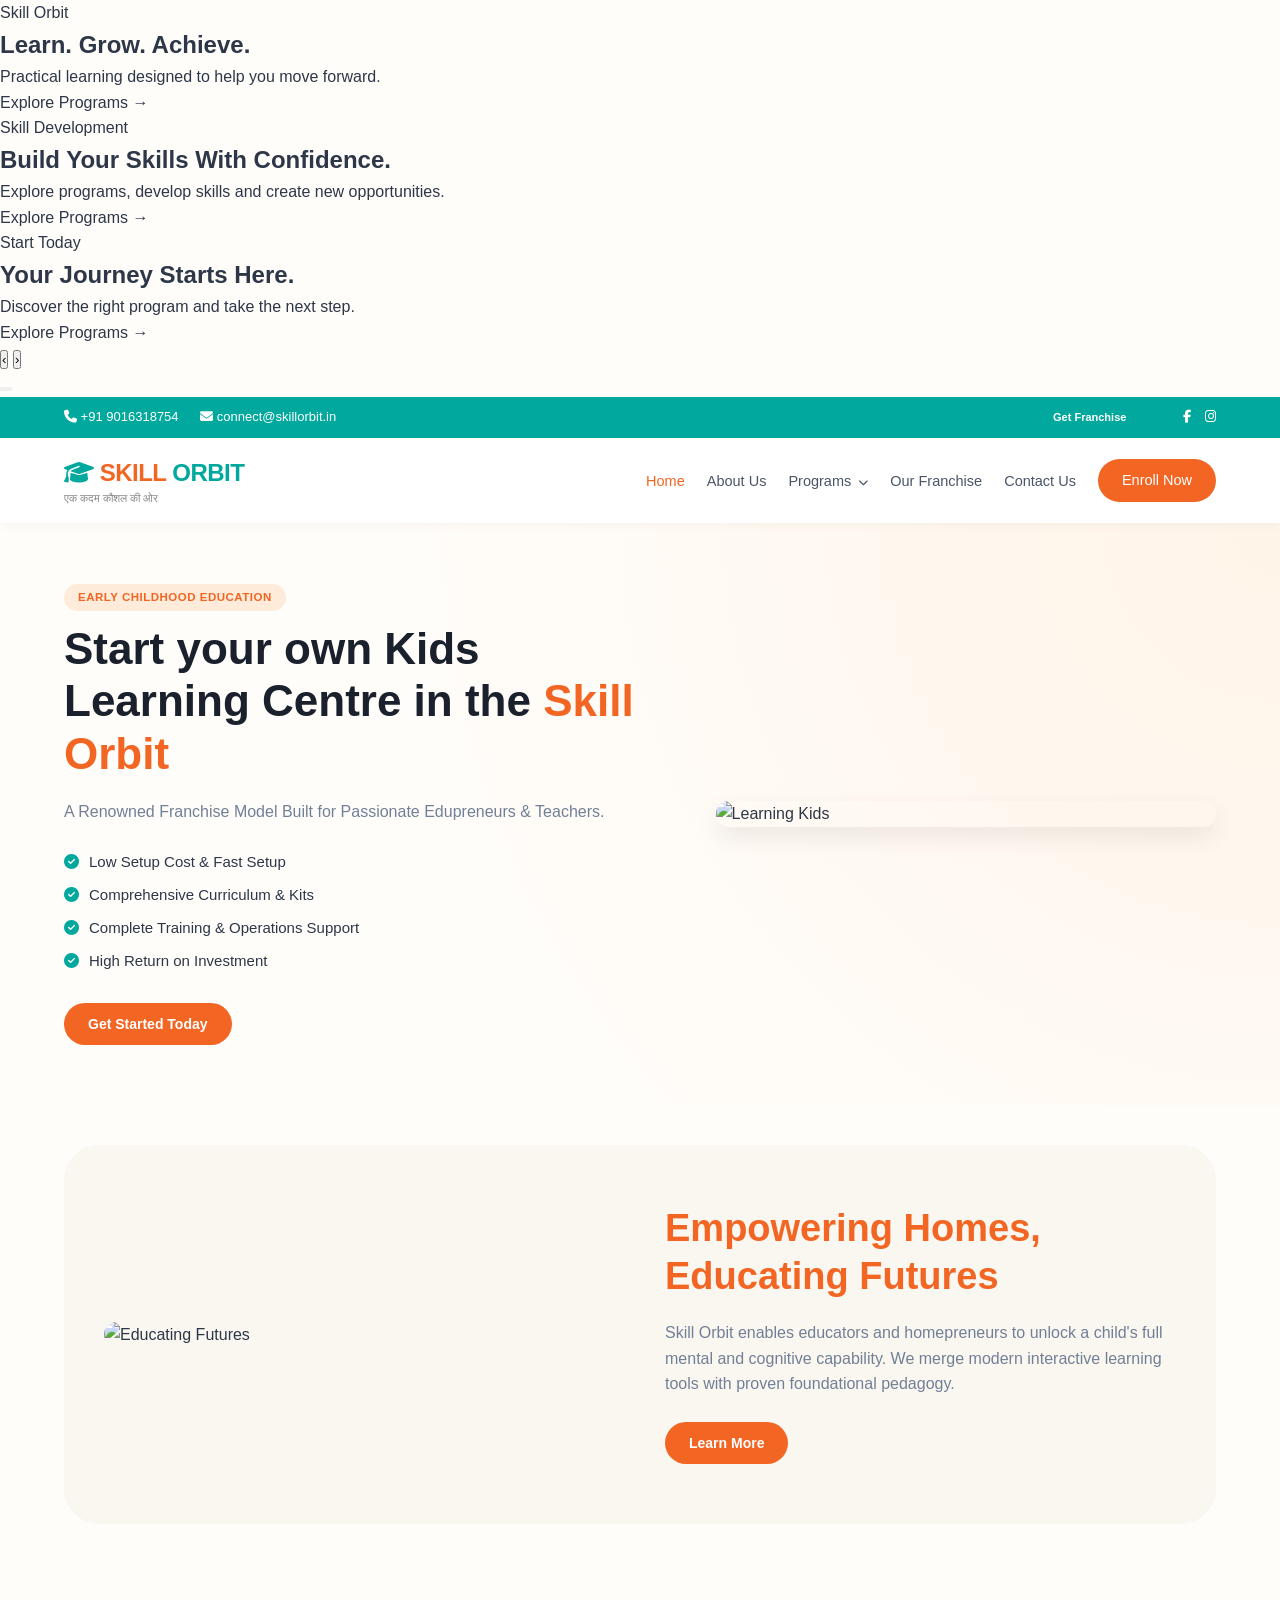
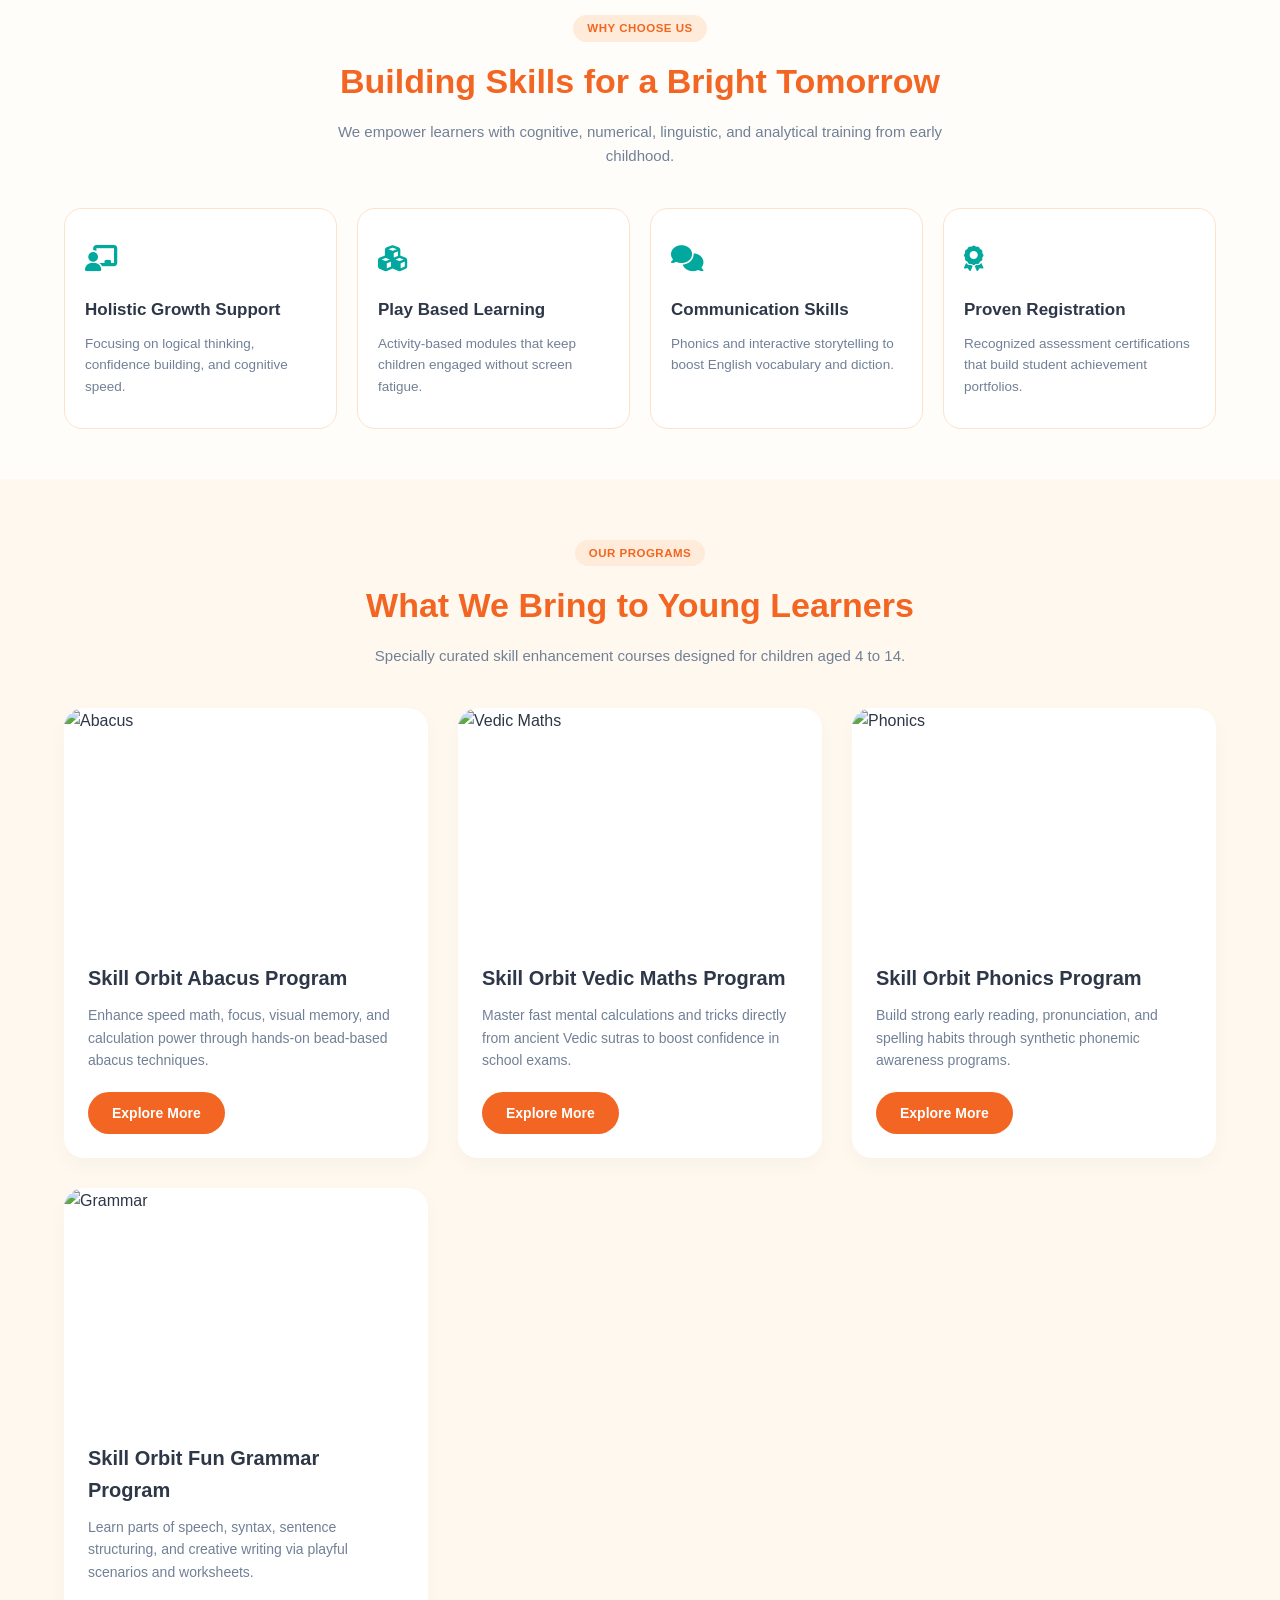
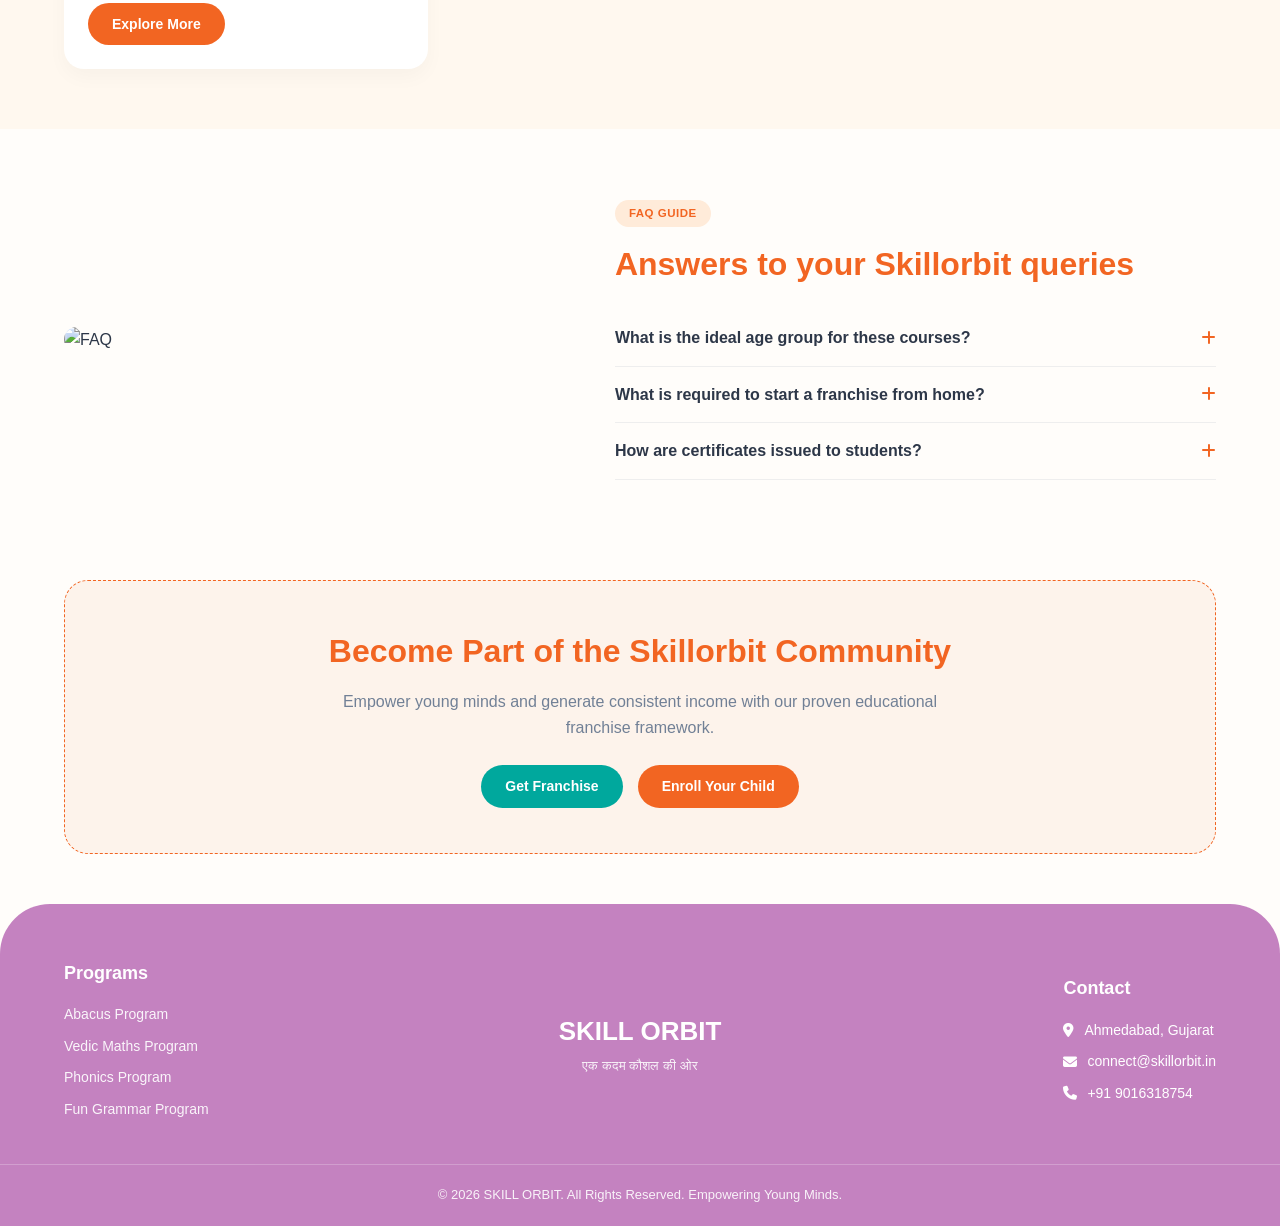
==== commit ce8bd90c: "Add files via upload" ====
--- a/index.html
+++ b/index.html
@@ -9,6 +9,18 @@
   <link rel="stylesheet" href="css/style.css">
 </head>
 <body>
+
+<section class="so-home-slider" aria-label="Skill Orbit highlights">
+  <div class="so-slider-track">
+    <div class="so-slide so-slide-gradient-1"><div class="so-slide-overlay"></div><div class="so-slide-content"><span class="so-slide-tag">Skill Orbit</span><h1>Learn. Grow. Achieve.</h1><p>Practical learning designed to help you move forward.</p><a class="so-slide-btn" href="#programs">Explore Programs <span>→</span></a></div></div><div class="so-slide so-slide-gradient-2"><div class="so-slide-overlay"></div><div class="so-slide-content"><span class="so-slide-tag">Skill Development</span><h1>Build Your Skills With Confidence.</h1><p>Explore programs, develop skills and create new opportunities.</p><a class="so-slide-btn" href="#programs">Explore Programs <span>→</span></a></div></div><div class="so-slide so-slide-gradient-3"><div class="so-slide-overlay"></div><div class="so-slide-content"><span class="so-slide-tag">Start Today</span><h1>Your Journey Starts Here.</h1><p>Discover the right program and take the next step.</p><a class="so-slide-btn" href="#programs">Explore Programs <span>→</span></a></div></div>
+  </div>
+  <button class="so-slider-arrow so-prev" type="button" aria-label="Previous slide">‹</button>
+  <button class="so-slider-arrow so-next" type="button" aria-label="Next slide">›</button>
+  <div class="so-slider-dots" aria-label="Slide navigation">
+    <button type="button" class="so-dot active" data-slide="0" aria-label="Go to slide 1"></button><button type="button" class="so-dot" data-slide="1" aria-label="Go to slide 2"></button><button type="button" class="so-dot" data-slide="2" aria-label="Go to slide 3"></button>
+  </div>
+</section>
+
 
   <!-- Top Strip -->
   <div class="top-bar">
@@ -259,5 +271,62 @@
   </footer>
 
 <script src="js/site.js"></script>
+
+<script>
+document.addEventListener('DOMContentLoaded', function () {
+  const slider = document.querySelector('.so-home-slider');
+  if (!slider) return;
+
+  const slides = Array.from(slider.querySelectorAll('.so-slide'));
+  const dots = Array.from(slider.querySelectorAll('.so-dot'));
+  const prev = slider.querySelector('.so-prev');
+  const next = slider.querySelector('.so-next');
+  let current = 0;
+  let timer = null;
+  const delay = 5000;
+
+  function showSlide(index) {
+    current = (index + slides.length) % slides.length;
+    slides.forEach((slide, i) => slide.classList.toggle('is-active', i === current));
+    dots.forEach((dot, i) => dot.classList.toggle('active', i === current));
+  }
+
+  function startAuto() {
+    clearInterval(timer);
+    timer = setInterval(() => showSlide(current + 1), delay);
+  }
+
+  function restartAuto() {
+    startAuto();
+  }
+
+  if (slides.length) showSlide(0);
+
+  if (next) next.addEventListener('click', function () {
+    showSlide(current + 1);
+    restartAuto();
+  });
+
+  if (prev) prev.addEventListener('click', function () {
+    showSlide(current - 1);
+    restartAuto();
+  });
+
+  dots.forEach((dot, i) => {
+    dot.addEventListener('click', function () {
+      showSlide(i);
+      restartAuto();
+    });
+  });
+
+  slider.addEventListener('mouseenter', () => clearInterval(timer));
+  slider.addEventListener('mouseleave', startAuto);
+  slider.addEventListener('touchstart', () => clearInterval(timer), {passive:true});
+  slider.addEventListener('touchend', startAuto, {passive:true});
+
+  startAuto();
+});
+</script>
+
 </body>
 </html>
--- a/css/style.css
+++ b/css/style.css
@@ -488,576 +488,160 @@
   }
 }
 
-
-/* =========================================================
-   RESPONSIVE + ANIMATION ENHANCEMENTS
-   ========================================================= */
-
-html {
-  scroll-behavior: smooth;
-}
-
-body {
-  min-width: 320px;
-}
-
-/* Better keyboard accessibility */
-a:focus-visible,
-button:focus-visible,
-input:focus-visible,
-select:focus-visible,
-textarea:focus-visible {
-  outline: 3px solid rgba(0, 168, 157, .35);
-  outline-offset: 3px;
-}
-
-/* Header polish */
-.header-nav {
-  transition: box-shadow .3s ease, background-color .3s ease;
-}
-
-.header-nav.scrolled {
-  box-shadow: 0 8px 30px rgba(45, 55, 72, .10);
-  background: rgba(255,255,255,.96);
-  backdrop-filter: blur(10px);
-}
-
-.logo-area {
-  transition: transform .25s ease;
-}
-
-.logo-area:hover {
-  transform: translateY(-2px);
-}
-
-/* Animated navigation underline */
-.nav-menu > li > a {
-  position: relative;
-  padding: 6px 0;
-}
-
-.nav-menu > li > a::after {
-  content: "";
-  position: absolute;
-  left: 0;
-  bottom: 0;
-  width: 0;
-  height: 2px;
-  border-radius: 10px;
-  background: var(--primary-orange);
-  transition: width .28s ease;
-}
-
-.nav-menu > li > a:hover::after,
-.nav-menu > li > a.active::after {
-  width: 100%;
-}
-
-/* Dropdown animation */
-.dropdown-menu {
+/* ==========================================================
+   FINAL RESPONSIVE / MOBILE FIXES
+   ========================================================== */
+.header-nav.scrolled { box-shadow: 0 8px 24px rgba(0,0,0,.10); }
+.mobile-toggle { border: 0; background: transparent; padding: 8px 10px; line-height: 1; }
+
+/* FAQ accordion */
+.faq-question { cursor: pointer; user-select: none; }
+.faq-answer {
+  overflow: hidden;
+  max-height: 0 !important;
   opacity: 0;
-  visibility: hidden;
-  transform: translateY(10px);
-  transition: opacity .22s ease, transform .22s ease, visibility .22s ease;
-  display: block;
-}
-
-.has-dropdown:hover .dropdown-menu,
-.has-dropdown.dropdown-open .dropdown-menu {
+  margin-top: 0 !important;
+  transition: max-height .35s ease, opacity .25s ease, margin-top .25s ease;
+}
+.faq-item.is-open .faq-answer {
+  max-height: 300px !important;
   opacity: 1;
-  visibility: visible;
-  transform: translateY(0);
-}
-
-/* Mobile menu */
-.mobile-toggle {
-  width: 44px;
-  height: 44px;
-  border: 0;
-  background: #fff4ea;
-  border-radius: 12px;
-  display: none;
-  align-items: center;
-  justify-content: center;
-  transition: transform .2s ease, background .2s ease;
-}
-
-.mobile-toggle:hover {
-  transform: scale(1.05);
-  background: #ffe7d2;
-}
-
-/* Buttons */
-.btn {
-  position: relative;
-  overflow: hidden;
-  transform: translateZ(0);
-}
-
-.btn::after {
-  content: "";
-  position: absolute;
-  width: 20px;
-  height: 120px;
-  top: -35px;
-  left: -50px;
-  background: rgba(255,255,255,.28);
-  transform: rotate(20deg);
-  transition: left .55s ease;
-}
-
-.btn:hover::after {
-  left: calc(100% + 40px);
-}
-
-.btn:hover {
-  transform: translateY(-2px);
-}
-
-/* Images */
-.rounded-banner-img,
-.curved-img-wrap img,
-.community-img img {
-  transition: transform .55s ease, box-shadow .35s ease;
-}
-
-.rounded-banner-img:hover,
-.community-img:hover img,
-.curved-img-wrap:hover img {
-  transform: scale(1.025);
-}
-
-.curved-img-wrap,
-.community-img {
-  overflow: hidden;
-}
-
-/* Cards and common content blocks */
-.achieve-box,
-.faq-item,
-.form-box {
-  transition: transform .3s ease, box-shadow .3s ease, border-color .3s ease;
-}
-
-.achieve-box:hover,
-.faq-item:hover,
-.form-box:hover {
-  transform: translateY(-4px);
-  box-shadow: 0 14px 35px rgba(45,55,72,.09);
-}
-
-/* Scroll reveal */
-.reveal {
+  margin-top: 10px !important;
+}
+.faq-icon { transition: transform .25s ease; }
+.faq-item.is-open .faq-icon { transform: rotate(180deg); }
+
+.site-reveal {
   opacity: 0;
-  transform: translateY(28px);
-  transition: opacity .7s ease, transform .7s cubic-bezier(.2,.75,.25,1);
-}
-
-.reveal.reveal-left {
-  transform: translateX(-35px);
-}
-
-.reveal.reveal-right {
-  transform: translateX(35px);
-}
-
-.reveal.is-visible {
-  opacity: 1;
-  transform: translate(0, 0);
-}
-
-.reveal-delay-1 { transition-delay: .08s; }
-.reveal-delay-2 { transition-delay: .16s; }
-.reveal-delay-3 { transition-delay: .24s; }
-.reveal-delay-4 { transition-delay: .32s; }
-
-/* Hero floating effect */
-.prog-hero-grid > * {
-  animation: heroEnter .8s both;
-}
-
-.prog-hero-grid > *:nth-child(2) {
-  animation-delay: .12s;
-}
-
-@keyframes heroEnter {
-  from { opacity: 0; transform: translateY(22px); }
-  to { opacity: 1; transform: translateY(0); }
-}
-
-.rounded-banner-img {
-  animation: gentleFloat 5s ease-in-out infinite;
-}
-
-@keyframes gentleFloat {
-  0%, 100% { transform: translateY(0); }
-  50% { transform: translateY(-7px); }
-}
-
-/* Decorative soft background motion */
-.prog-hero,
-.community-cta {
-  position: relative;
-  overflow: hidden;
-}
-
-.prog-hero::before,
-.community-cta::before {
-  content: "";
-  position: absolute;
-  width: 180px;
-  height: 180px;
-  border-radius: 50%;
-  background: rgba(251,176,59,.10);
-  top: 20px;
-  right: -70px;
-  pointer-events: none;
-  animation: blobFloat 8s ease-in-out infinite;
-}
-
-.community-cta::before {
-  left: -80px;
-  right: auto;
-  background: rgba(0,168,157,.08);
-}
-
-@keyframes blobFloat {
-  0%,100% { transform: translate(0,0) scale(1); }
-  50% { transform: translate(-15px,20px) scale(1.08); }
-}
-
-/* FAQ open state */
-.faq-item {
-  cursor: pointer;
-}
-
-.faq-item .faq-answer {
-  overflow: hidden;
-  max-height: 0;
-  opacity: 0;
-  transition: max-height .35s ease, opacity .3s ease, padding .3s ease;
-}
-
-.faq-item.faq-open .faq-answer {
-  max-height: 500px;
-  opacity: 1;
-}
-
-.faq-item .faq-question {
-  cursor: pointer;
-}
-
-/* Footer link animation */
-.footer-col ul li a {
-  display: inline-block;
-  transition: transform .22s ease, opacity .22s ease;
-}
-
-.footer-col ul li a:hover {
-  transform: translateX(4px);
-  opacity: 1;
-}
-
-/* Better form controls */
-.form-control {
-  transition: border-color .25s ease, box-shadow .25s ease, transform .2s ease;
-}
-
-.form-control:focus {
-  transform: translateY(-1px);
-  border-color: var(--primary-teal);
-  box-shadow: 0 0 0 4px rgba(0,168,157,.10);
-}
-
-/* Tablet */
-@media (max-width: 992px) {
-  .container {
-    width: min(92%, 760px);
-  }
-
-  .header-nav .container {
-    padding: 13px 0;
-  }
+  transform: translateY(22px);
+  transition: opacity .65s ease, transform .65s cubic-bezier(.2,.7,.2,1);
+}
+.site-reveal.is-visible { opacity: 1; transform: translateY(0); }
+
+@media (max-width: 900px) {
+  .header-nav { position: sticky; top: 0; }
+  .header-nav .container { position: relative; min-height: 64px; padding: 11px 0; }
+  .mobile-toggle { display: flex !important; align-items: center; justify-content: center; width: 44px; height: 44px; font-size: 21px; z-index: 1002; }
 
   .nav-menu {
-    gap: 16px;
-  }
-
-  .nav-menu a {
-    font-size: 13.5px;
-  }
-
-  .prog-hero {
-    padding: 40px 0 25px;
-  }
-
-  .prog-hero-grid,
-  .community-grid {
-    gap: 28px;
-  }
-
-  .curved-card {
-    gap: 30px;
-    margin-bottom: 38px;
-  }
-
-  .curved-content h2 {
-    font-size: 25px;
-  }
-
-  .community-grid h2 {
-    font-size: 31px;
-  }
-}
-
-/* Mobile */
-@media (max-width: 768px) {
-  .container {
-    width: 92%;
-  }
-
-  .header-nav {
-    position: sticky;
-  }
-
-  .header-nav .container {
-    min-height: 68px;
-  }
-
-  .logo-main {
-    font-size: 21px;
-  }
-
-  .logo-sub {
-    font-size: 9px;
-  }
-
-  .mobile-toggle {
-    display: flex;
-  }
-
-  .nav-menu {
-    display: flex;
+    display: flex !important;
+    position: absolute !important;
+    top: 100% !important;
+    left: 0 !important;
+    right: 0 !important;
+    width: 100% !important;
+    max-height: calc(100vh - 64px);
+    overflow-y: auto;
+    box-sizing: border-box;
+    padding: 8px 18px 18px !important;
+    margin: 0 !important;
+    flex-direction: column !important;
+    align-items: stretch !important;
+    gap: 0 !important;
+    background: rgba(255,255,255,.98) !important;
+    backdrop-filter: blur(12px);
+    -webkit-backdrop-filter: blur(12px);
+    box-shadow: 0 14px 30px rgba(0,0,0,.12) !important;
+    border-top: 1px solid #f2f2f2;
+    opacity: 0;
     visibility: hidden;
-    opacity: 0;
     pointer-events: none;
-    position: absolute;
-    top: 100%;
-    left: 0;
-    width: 100%;
-    max-height: calc(100vh - 68px);
-    overflow-y: auto;
-    background: rgba(255,255,255,.98);
-    backdrop-filter: blur(12px);
-    flex-direction: column;
-    align-items: stretch;
-    gap: 0;
-    padding: 10px 4%;
-    box-shadow: 0 15px 30px rgba(0,0,0,.10);
     transform: translateY(-8px);
     transition: opacity .25s ease, transform .25s ease, visibility .25s ease;
+    z-index: 1001;
   }
 
   .nav-menu.show {
-    display: flex;
-    visibility: visible;
-    opacity: 1;
-    pointer-events: auto;
-    transform: translateY(0);
-  }
-
-  .nav-menu > li {
-    width: 100%;
-    border-bottom: 1px solid #f3eee9;
-  }
-
-  .nav-menu > li:last-child {
-    border-bottom: 0;
-  }
-
+    opacity: 1 !important;
+    visibility: visible !important;
+    pointer-events: auto !important;
+    transform: translateY(0) !important;
+  }
+
+  .nav-menu > li { width: 100%; margin: 0 !important; border-bottom: 1px solid #f0f0f0; }
+  .nav-menu > li:last-child { border-bottom: 0; padding-top: 10px; }
   .nav-menu > li > a {
-    display: flex;
+    display: flex !important;
     align-items: center;
     justify-content: space-between;
     width: 100%;
-    padding: 13px 4px;
-    font-size: 14px;
-  }
-
-  .nav-menu > li > a::after {
-    display: none;
-  }
-
-  .dropdown-menu {
-    position: static;
+    min-height: 46px;
+    box-sizing: border-box;
+    padding: 11px 4px !important;
+    font-size: 14px !important;
+  }
+  .nav-menu > li > a.btn { justify-content: center; padding: 12px 18px !important; border-radius: 10px; }
+
+  .dropdown-menu,
+  .has-dropdown:hover .dropdown-menu {
+    position: static !important;
+    display: none !important;
+    width: 100% !important;
+    min-width: 0 !important;
+    box-sizing: border-box;
+    padding: 4px 0 8px !important;
+    margin: 0 !important;
+    opacity: 1 !important;
+    visibility: visible !important;
+    transform: none !important;
+    box-shadow: none !important;
+    background: #fff8f1 !important;
+    border-radius: 10px;
+  }
+  .has-dropdown.open .dropdown-menu { display: block !important; }
+  .dropdown-menu li { border: 0; }
+  .dropdown-menu a { padding: 10px 14px !important; font-size: 13px !important; }
+
+  /* Fix inline desktop grids on the home page */
+  section[style*="grid-template-columns"] > .container,
+  section.container > div[style*="grid-template-columns"] {
+    grid-template-columns: 1fr !important;
+  }
+  section[style*="grid-template-columns"] > .container > div,
+  section.container > div[style*="grid-template-columns"] > div {
     min-width: 0;
-    width: 100%;
-    opacity: 1;
-    visibility: visible;
-    transform: none;
-    box-shadow: none;
-    background: #fffaf6;
-    border-radius: 10px;
-    padding: 0;
-    display: none;
-  }
-
-  .has-dropdown.dropdown-open .dropdown-menu {
-    display: block;
-  }
-
-  .dropdown-menu a {
-    padding: 10px 14px;
-    font-size: 13px;
-  }
-
-  .top-bar {
-    display: none;
-  }
-
-  .prog-hero {
-    padding: 30px 0 15px;
-  }
-
-  .prog-hero h1 {
-    font-size: clamp(28px, 8vw, 36px);
-    margin-bottom: 13px;
-  }
-
-  .prog-hero p {
-    font-size: 14px;
-  }
-
-  .prog-hero-grid,
-  .curved-card,
-  .curved-card.reverse,
-  .community-grid {
-    grid-template-columns: 1fr;
-  }
-
-  .curved-card.reverse .curved-content,
-  .curved-card.reverse .curved-img-wrap {
-    order: initial;
-  }
-
-  .section-box,
-  .community-cta {
-    padding: 35px 0;
-  }
-
-  .curved-card {
-    gap: 22px;
-    margin-bottom: 38px;
-  }
-
-  .curved-img-wrap {
-    border-radius: 24px;
-  }
-
-  .curved-img-wrap img {
-    height: clamp(210px, 55vw, 300px);
-  }
-
-  .curved-content h2 {
-    font-size: 23px;
-  }
-
-  .curved-content ul li {
-    font-size: 13.5px;
-  }
-
-  .achieve-box {
-    padding: 25px 20px;
-    margin: 20px 0 35px;
-  }
-
-  .community-grid h2 {
-    font-size: clamp(27px, 7vw, 34px);
-  }
-
-  .community-btns {
-    flex-direction: column;
-    align-items: stretch;
-  }
-
-  .community-btns .btn {
-    width: 100%;
-  }
-
-  footer {
-    border-top-left-radius: 30px;
-    border-top-right-radius: 30px;
-    padding: 40px 0 18px;
-  }
-
-  .footer-grid {
-    gap: 28px;
-    text-align: center;
-  }
-
-  .footer-contact li {
-    justify-content: center;
-  }
-
-  .footer-bottom {
-    font-size: 11.5px;
-  }
-}
-
-/* Small phones */
+  }
+
+  section[style*="padding: 60px 0"] { padding: 38px 0 !important; }
+  section.container[style*="padding: 60px 40px"] { padding: 28px 18px !important; margin: 22px auto !important; border-radius: 24px !important; }
+  section.container[style*="padding: 60px 40px"] > div { gap: 25px !important; }
+
+  /* Home hero */
+  section[style*="radial-gradient"] { padding: 36px 0 30px !important; }
+  section[style*="radial-gradient"] h1 { font-size: clamp(29px, 8vw, 38px) !important; line-height: 1.18 !important; }
+  section[style*="radial-gradient"] p { font-size: 14px !important; }
+  section[style*="radial-gradient"] ul { margin-bottom: 24px !important; }
+  section[style*="radial-gradient"] li { font-size: 13px !important; }
+
+  /* Home FAQ */
+  section.container[style*="padding: 70px 0"] { padding: 42px 0 !important; }
+  section.container[style*="padding: 70px 0"] > div { gap: 25px !important; }
+  section.container[style*="padding: 70px 0"] h2 { font-size: 27px !important; line-height: 1.25 !important; }
+
+  /* Program cards */
+  section[style*="background-color: var(--bg-cream)"] { padding: 42px 0 !important; }
+  section[style*="background-color: var(--bg-cream)"] > .container > div:last-child { grid-template-columns: 1fr !important; }
+  section[style*="background-color: var(--bg-cream)"] img { height: 210px !important; }
+
+  .footer-grid { grid-template-columns: 1fr !important; text-align: center; }
+  .footer-contact li { justify-content: center; }
+}
+
 @media (max-width: 480px) {
-  .container {
-    width: 94%;
-  }
-
-  .logo-main {
-    font-size: 19px;
-  }
-
-  .prog-hero h1 {
-    font-size: 27px;
-  }
-
-  .prog-hero p,
-  .community-grid p {
-    font-size: 13.5px;
-  }
-
-  .rounded-banner-img {
-    border-radius: 20px;
-  }
-
-  .curved-img-wrap img {
-    height: 220px;
-  }
-
-  .btn {
-    padding: 10px 18px;
-    font-size: 13px;
-  }
-
-  .badge-tag {
-    font-size: 10px;
-    padding: 4px 11px;
-  }
-}
-
-/* Reduce motion for accessibility */
+  .container { width: 92% !important; }
+  .logo-main { font-size: 20px !important; }
+  .logo-sub { font-size: 9px !important; }
+  .nav-menu { padding-left: 14px !important; padding-right: 14px !important; }
+  .btn { font-size: 13px; }
+  section.container[style*="padding: 60px 40px"] { width: 94% !important; }
+  section[style*="radial-gradient"] h1 { font-size: 28px !important; }
+  section[style*="radial-gradient"] img { max-height: 270px; object-fit: cover; }
+  section.container[style*="padding: 70px 0"] img { max-height: 260px; object-fit: cover; }
+  .faq-question { font-size: 14px !important; line-height: 1.45; gap: 10px; }
+  .faq-answer { font-size: 13px !important; line-height: 1.65; }
+}
+
 @media (prefers-reduced-motion: reduce) {
-  html {
-    scroll-behavior: auto;
-  }
-
-  *,
-  *::before,
-  *::after {
-    animation-duration: .01ms !important;
-    animation-iteration-count: 1 !important;
-    transition-duration: .01ms !important;
-  }
-
-  .reveal {
-    opacity: 1;
-    transform: none;
-  }
-}
+  *, *::before, *::after { animation-duration: .01ms !important; transition-duration: .01ms !important; }
+  .site-reveal { opacity: 1; transform: none; }
+}
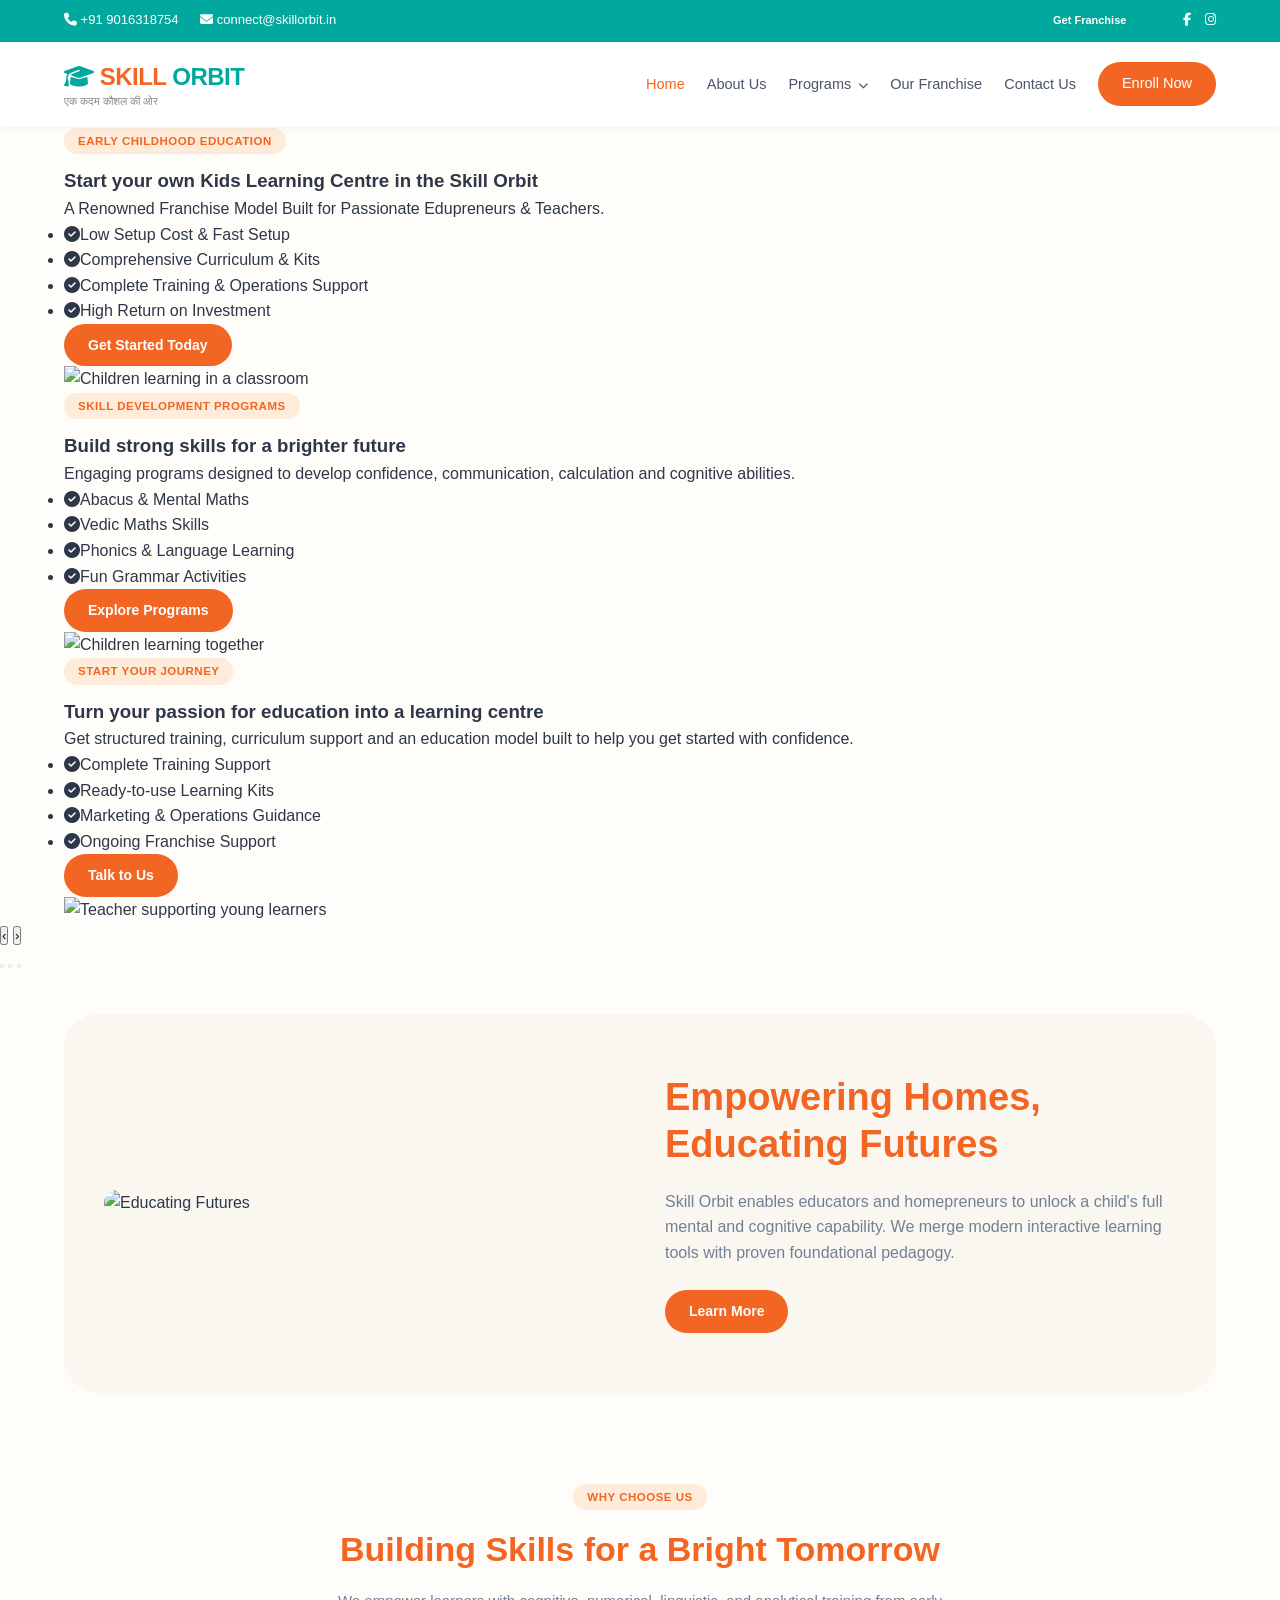
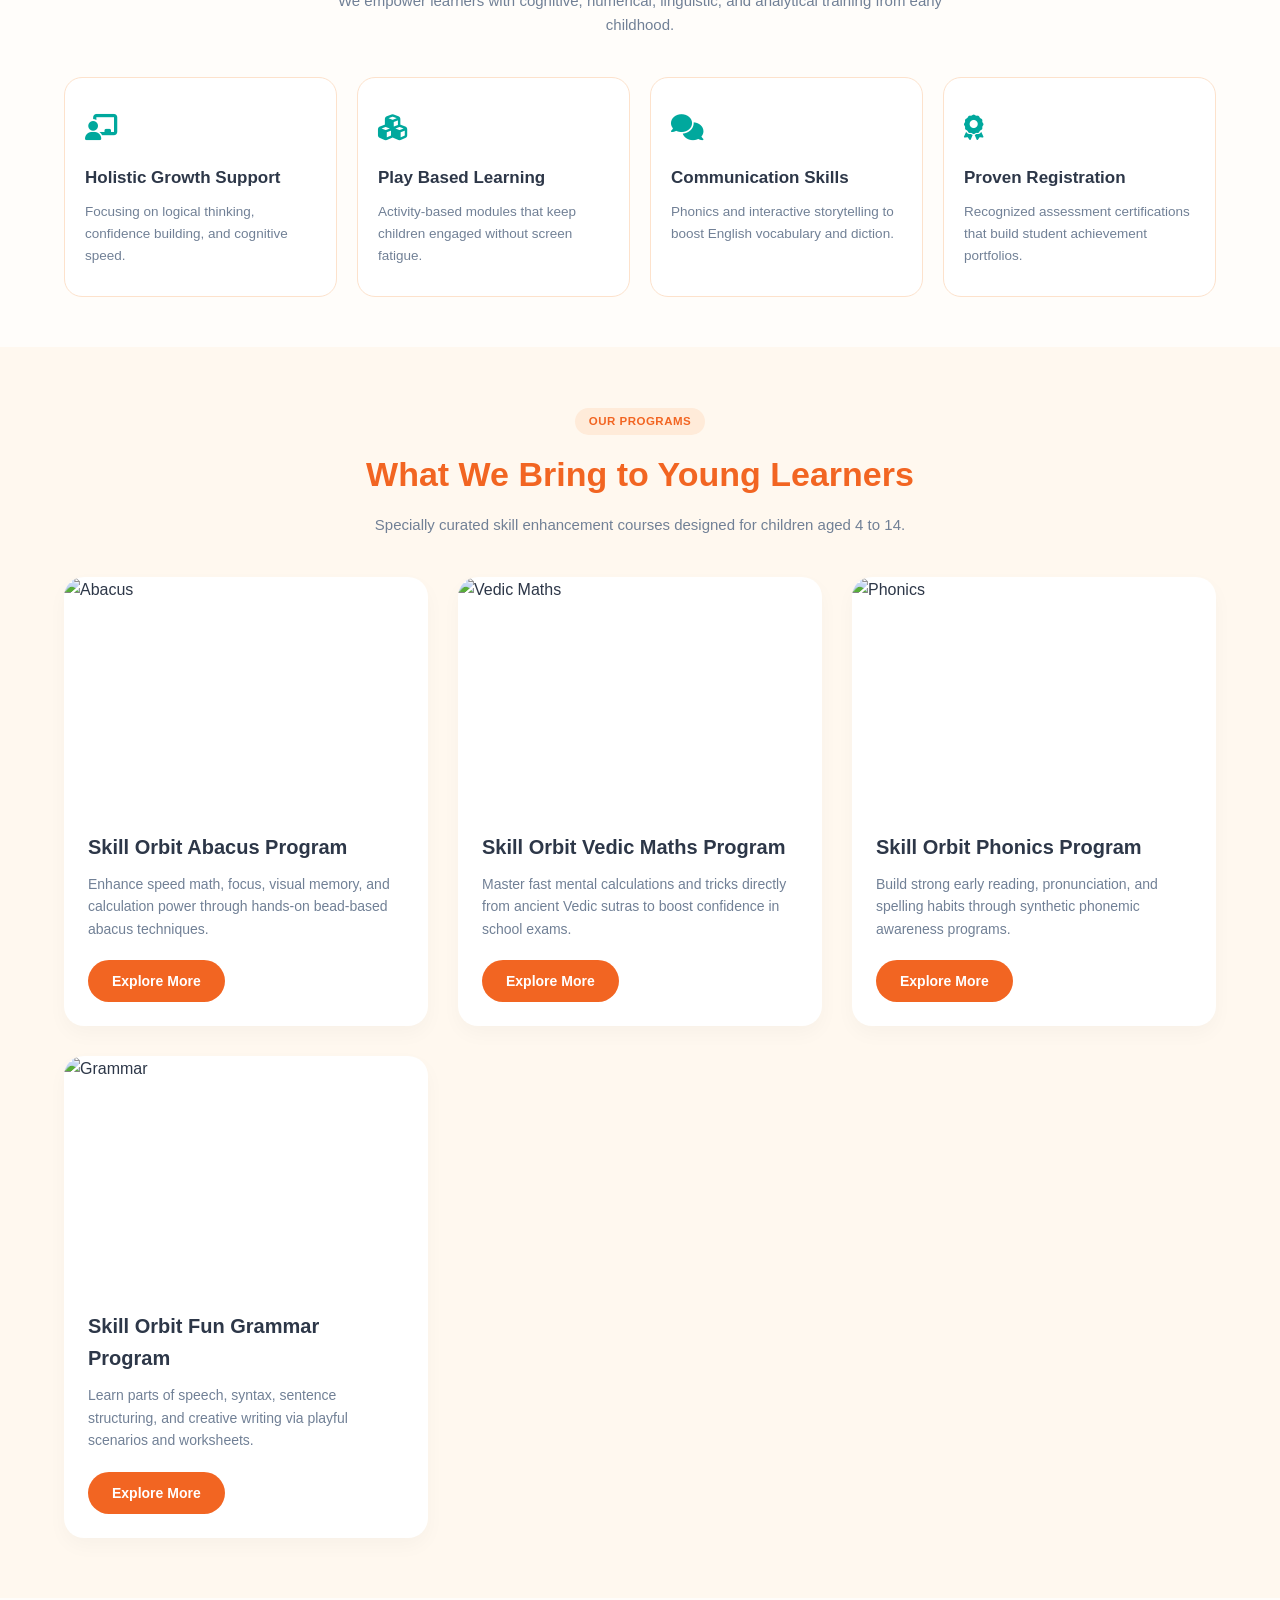
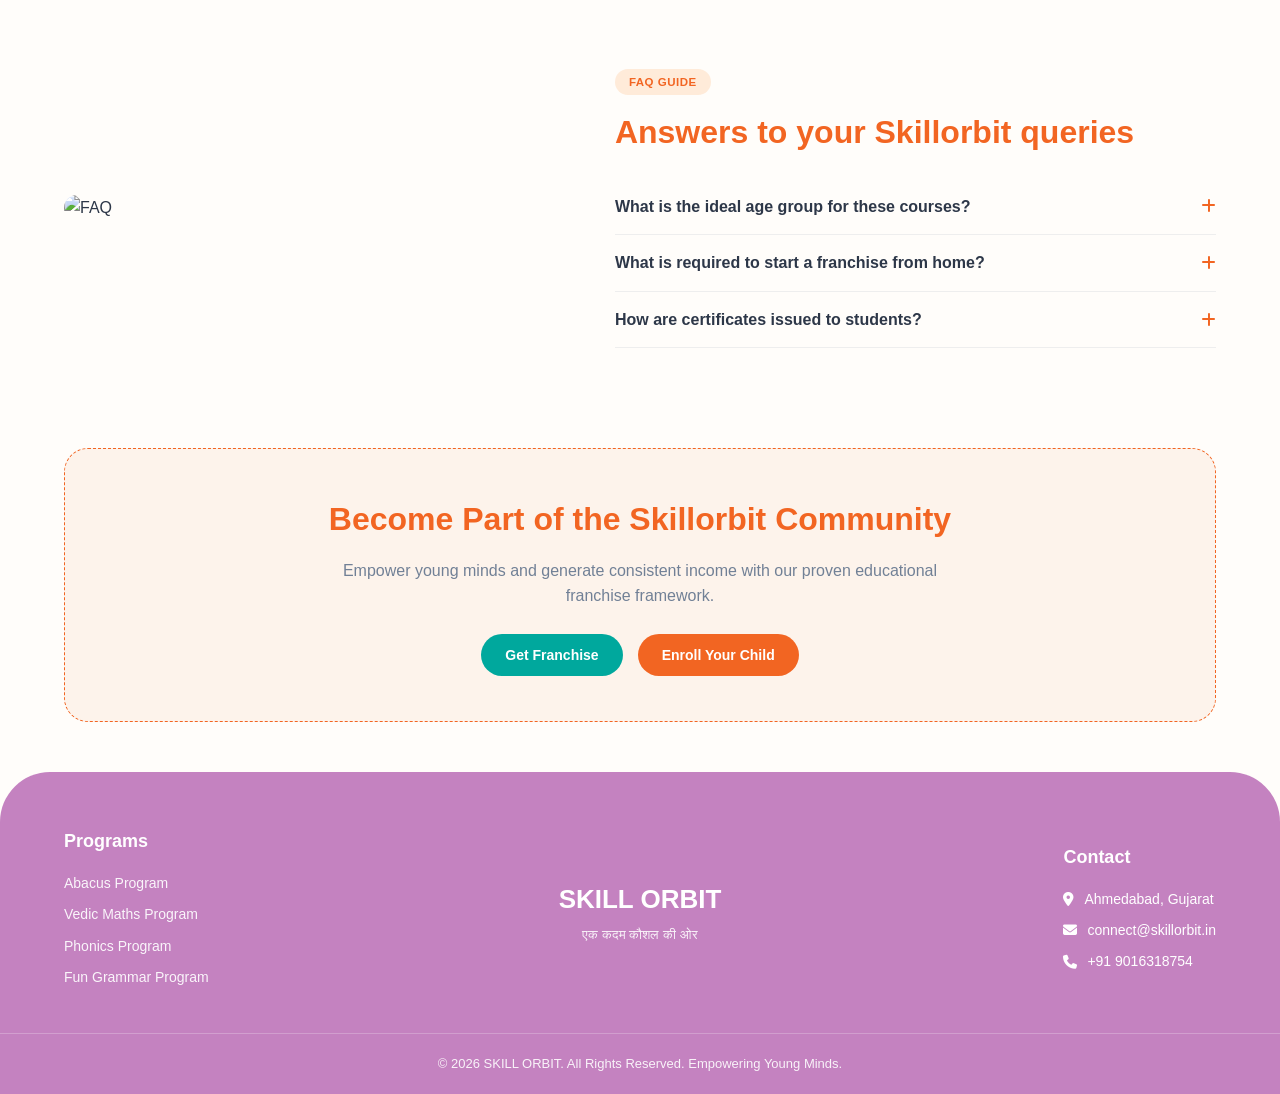
==== commit 5c0a9d54: "Add files via upload" ====
--- a/index.html
+++ b/index.html
@@ -10,19 +10,7 @@
 </head>
 <body>
 
-<section class="so-home-slider" aria-label="Skill Orbit highlights">
-  <div class="so-slider-track">
-    <div class="so-slide so-slide-gradient-1"><div class="so-slide-overlay"></div><div class="so-slide-content"><span class="so-slide-tag">Skill Orbit</span><h1>Learn. Grow. Achieve.</h1><p>Practical learning designed to help you move forward.</p><a class="so-slide-btn" href="#programs">Explore Programs <span>→</span></a></div></div><div class="so-slide so-slide-gradient-2"><div class="so-slide-overlay"></div><div class="so-slide-content"><span class="so-slide-tag">Skill Development</span><h1>Build Your Skills With Confidence.</h1><p>Explore programs, develop skills and create new opportunities.</p><a class="so-slide-btn" href="#programs">Explore Programs <span>→</span></a></div></div><div class="so-slide so-slide-gradient-3"><div class="so-slide-overlay"></div><div class="so-slide-content"><span class="so-slide-tag">Start Today</span><h1>Your Journey Starts Here.</h1><p>Discover the right program and take the next step.</p><a class="so-slide-btn" href="#programs">Explore Programs <span>→</span></a></div></div>
-  </div>
-  <button class="so-slider-arrow so-prev" type="button" aria-label="Previous slide">‹</button>
-  <button class="so-slider-arrow so-next" type="button" aria-label="Next slide">›</button>
-  <div class="so-slider-dots" aria-label="Slide navigation">
-    <button type="button" class="so-dot active" data-slide="0" aria-label="Go to slide 1"></button><button type="button" class="so-dot" data-slide="1" aria-label="Go to slide 2"></button><button type="button" class="so-dot" data-slide="2" aria-label="Go to slide 3"></button>
-  </div>
-</section>
-
-
-  <!-- Top Strip -->
+<!-- Top Strip -->
   <div class="top-bar">
     <div class="container">
       <div>
@@ -57,25 +45,79 @@
     </div>
   </header>
 
-
-  <!-- Hero Section -->
-  <section style="padding: 60px 0; background: radial-gradient(circle at top right, #fff4e8, transparent 65%);">
-    <div class="container" style="display: grid; grid-template-columns: 1.1fr 0.9fr; gap: 40px; align-items: center;">
-      <div>
-        <span class="badge-tag">Early Childhood Education</span>
-        <h1 style="font-size: 44px; line-height: 1.2; color: #1a202c; margin-bottom: 18px;">Start your own Kids Learning Centre in the <span style="color:var(--primary-orange);">Skill Orbit</span></h1>
-        <p style="color: var(--light-text); font-size: 16px; margin-bottom: 25px;">A Renowned Franchise Model Built for Passionate Edupreneurs & Teachers.</p>
-        <ul style="list-style: none; margin-bottom: 30px;">
-          <li style="margin-bottom: 9px; font-size: 15px; display: flex; align-items: center; gap: 10px;"><i class="fa-solid fa-circle-check" style="color:var(--primary-teal);"></i> Low Setup Cost & Fast Setup</li>
-          <li style="margin-bottom: 9px; font-size: 15px; display: flex; align-items: center; gap: 10px;"><i class="fa-solid fa-circle-check" style="color:var(--primary-teal);"></i> Comprehensive Curriculum & Kits</li>
-          <li style="margin-bottom: 9px; font-size: 15px; display: flex; align-items: center; gap: 10px;"><i class="fa-solid fa-circle-check" style="color:var(--primary-teal);"></i> Complete Training & Operations Support</li>
-          <li style="margin-bottom: 9px; font-size: 15px; display: flex; align-items: center; gap: 10px;"><i class="fa-solid fa-circle-check" style="color:var(--primary-teal);"></i> High Return on Investment</li>
-        </ul>
-        <a href="franchise.html" class="btn btn-orange">Get Started Today</a>
-      </div>
-      <div>
-        <img src="https://images.unsplash.com/photo-1577896851231-70ef18881754?w=600&auto=format&fit=crop&q=80" alt="Learning Kids" class="rounded-banner-img">
-      </div>
+  <!-- Hero Slider Section -->
+  <section class="hero-slider" aria-label="Skill Orbit highlights">
+    <div class="hero-slider-track">
+
+      <article class="hero-slide is-active">
+        <div class="hero-slide-inner container">
+          <div class="hero-slide-content">
+            <span class="badge-tag">Early Childhood Education</span>
+            <h1>Start your own Kids Learning Centre in the <span>Skill Orbit</span></h1>
+            <p>A Renowned Franchise Model Built for Passionate Edupreneurs &amp; Teachers.</p>
+            <ul>
+              <li><i class="fa-solid fa-circle-check"></i>Low Setup Cost &amp; Fast Setup</li>
+              <li><i class="fa-solid fa-circle-check"></i>Comprehensive Curriculum &amp; Kits</li>
+              <li><i class="fa-solid fa-circle-check"></i>Complete Training &amp; Operations Support</li>
+              <li><i class="fa-solid fa-circle-check"></i>High Return on Investment</li>
+            </ul>
+            <a href="franchise.html" class="btn btn-orange">Get Started Today</a>
+          </div>
+          <div class="hero-slide-image">
+            <img src="https://images.unsplash.com/photo-1577896851231-70ef18881754?w=900&auto=format&fit=crop&q=85" alt="Children learning in a classroom">
+          </div>
+        </div>
+      </article>
+
+      <article class="hero-slide">
+        <div class="hero-slide-inner container">
+          <div class="hero-slide-content">
+            <span class="badge-tag">Skill Development Programs</span>
+            <h1>Build strong skills for a <span>brighter future</span></h1>
+            <p>Engaging programs designed to develop confidence, communication, calculation and cognitive abilities.</p>
+            <ul>
+              <li><i class="fa-solid fa-circle-check"></i>Abacus &amp; Mental Maths</li>
+              <li><i class="fa-solid fa-circle-check"></i>Vedic Maths Skills</li>
+              <li><i class="fa-solid fa-circle-check"></i>Phonics &amp; Language Learning</li>
+              <li><i class="fa-solid fa-circle-check"></i>Fun Grammar Activities</li>
+            </ul>
+            <a href="#programs" class="btn btn-orange">Explore Programs</a>
+          </div>
+          <div class="hero-slide-image">
+            <img src="https://images.unsplash.com/photo-1509062522246-3755977927d7?w=900&auto=format&fit=crop&q=85" alt="Children learning together">
+          </div>
+        </div>
+      </article>
+
+      <article class="hero-slide">
+        <div class="hero-slide-inner container">
+          <div class="hero-slide-content">
+            <span class="badge-tag">Start Your Journey</span>
+            <h1>Turn your passion for education into a <span>learning centre</span></h1>
+            <p>Get structured training, curriculum support and an education model built to help you get started with confidence.</p>
+            <ul>
+              <li><i class="fa-solid fa-circle-check"></i>Complete Training Support</li>
+              <li><i class="fa-solid fa-circle-check"></i>Ready-to-use Learning Kits</li>
+              <li><i class="fa-solid fa-circle-check"></i>Marketing &amp; Operations Guidance</li>
+              <li><i class="fa-solid fa-circle-check"></i>Ongoing Franchise Support</li>
+            </ul>
+            <a href="contact.html" class="btn btn-orange">Talk to Us</a>
+          </div>
+          <div class="hero-slide-image">
+            <img src="https://images.unsplash.com/photo-1544717305-2782549b5136?w=900&auto=format&fit=crop&q=85" alt="Teacher supporting young learners">
+          </div>
+        </div>
+      </article>
+
+    </div>
+
+    <button class="hero-slider-arrow hero-prev" type="button" aria-label="Previous slide">‹</button>
+    <button class="hero-slider-arrow hero-next" type="button" aria-label="Next slide">›</button>
+
+    <div class="hero-slider-dots" aria-label="Hero slide navigation">
+      <button type="button" class="hero-dot active" data-slide="0" aria-label="Go to slide 1"></button>
+      <button type="button" class="hero-dot" data-slide="1" aria-label="Go to slide 2"></button>
+      <button type="button" class="hero-dot" data-slide="2" aria-label="Go to slide 3"></button>
     </div>
   </section>
 
--- a/css/style.css
+++ b/css/style.css
@@ -645,3 +645,205 @@
   *, *::before, *::after { animation-duration: .01ms !important; transition-duration: .01ms !important; }
   .site-reveal { opacity: 1; transform: none; }
 }
+
+
+/* =========================================================
+   HOME PAGE HERO SLIDER
+   ========================================================= */
+.so-home-slider {
+  position: relative;
+  width: 100%;
+  min-height: clamp(430px, 58vw, 680px);
+  overflow: hidden;
+  background: #173f5f;
+}
+.so-slider-track {
+  position: relative;
+  width: 100%;
+  min-height: inherit;
+}
+.so-slide {
+  position: absolute;
+  inset: 0;
+  min-height: inherit;
+  display: flex;
+  align-items: center;
+  background-position: center;
+  background-size: cover;
+  opacity: 0;
+  visibility: hidden;
+  transform: scale(1.025);
+  transition: opacity .65s ease, transform 1.1s ease, visibility .65s ease;
+}
+.so-slide.is-active {
+  opacity: 1;
+  visibility: visible;
+  transform: scale(1);
+}
+.so-slide-overlay {
+  position: absolute;
+  inset: 0;
+  background: linear-gradient(90deg, rgba(8,31,49,.82) 0%, rgba(8,31,49,.55) 48%, rgba(8,31,49,.18) 100%);
+}
+.so-slide-content {
+  position: relative;
+  z-index: 2;
+  width: min(1120px, 88%);
+  margin: 0 auto;
+  color: #fff;
+  padding: 55px 0;
+  animation: soSlideText .7s ease both;
+}
+.so-slide:not(.is-active) .so-slide-content {
+  animation: none;
+}
+.so-slide-tag {
+  display: inline-block;
+  padding: 7px 14px;
+  margin-bottom: 15px;
+  border-radius: 999px;
+  background: rgba(255,255,255,.15);
+  border: 1px solid rgba(255,255,255,.28);
+  backdrop-filter: blur(7px);
+  font-size: 13px;
+  font-weight: 700;
+}
+.so-slide-content h1 {
+  max-width: 720px;
+  margin: 0 0 16px;
+  font-size: clamp(36px, 5.5vw, 72px);
+  line-height: 1.05;
+  color: #fff;
+}
+.so-slide-content p {
+  max-width: 610px;
+  margin: 0 0 27px;
+  font-size: clamp(15px, 1.6vw, 19px);
+  line-height: 1.7;
+  color: rgba(255,255,255,.9);
+}
+.so-slide-btn {
+  display: inline-flex;
+  align-items: center;
+  gap: 10px;
+  padding: 13px 21px;
+  border-radius: 999px;
+  background: #f5a623;
+  color: #fff;
+  text-decoration: none;
+  font-weight: 700;
+  transition: transform .25s ease, box-shadow .25s ease, background .25s ease;
+}
+.so-slide-btn:hover {
+  transform: translateY(-3px);
+  box-shadow: 0 12px 28px rgba(0,0,0,.18);
+  background: #e8910d;
+  color: #fff;
+}
+.so-slider-arrow {
+  position: absolute;
+  z-index: 5;
+  top: 50%;
+  transform: translateY(-50%);
+  width: 46px;
+  height: 46px;
+  border: 1px solid rgba(255,255,255,.35);
+  border-radius: 50%;
+  background: rgba(0,0,0,.22);
+  color: #fff;
+  font-size: 34px;
+  line-height: 1;
+  cursor: pointer;
+  backdrop-filter: blur(6px);
+  transition: transform .2s ease, background .2s ease;
+}
+.so-slider-arrow:hover {
+  transform: translateY(-50%) scale(1.08);
+  background: rgba(0,0,0,.42);
+}
+.so-prev { left: 24px; }
+.so-next { right: 24px; }
+.so-slider-dots {
+  position: absolute;
+  z-index: 5;
+  bottom: 24px;
+  left: 50%;
+  transform: translateX(-50%);
+  display: flex;
+  gap: 8px;
+}
+.so-dot {
+  width: 10px;
+  height: 10px;
+  padding: 0;
+  border: 0;
+  border-radius: 50%;
+  background: rgba(255,255,255,.48);
+  cursor: pointer;
+  transition: width .25s ease, background .25s ease;
+}
+.so-dot.active {
+  width: 28px;
+  border-radius: 999px;
+  background: #fff;
+}
+.so-slide-gradient-1 { background: linear-gradient(120deg,#0e4f62,#008f83 55%,#f5a623); }
+.so-slide-gradient-2 { background: linear-gradient(120deg,#163b63,#6c4f9b 55%,#e47c48); }
+.so-slide-gradient-3 { background: linear-gradient(120deg,#124c5c,#2b7a78 55%,#e2a93b); }
+
+@keyframes soSlideText {
+  from { opacity: 0; transform: translateY(22px); }
+  to { opacity: 1; transform: translateY(0); }
+}
+
+@media (max-width: 768px) {
+  .so-home-slider {
+    min-height: 500px;
+  }
+  .so-slide-overlay {
+    background: linear-gradient(90deg, rgba(8,31,49,.82), rgba(8,31,49,.52));
+  }
+  .so-slide-content {
+    width: 86%;
+    padding: 35px 0 70px;
+  }
+  .so-slide-content h1 {
+    font-size: clamp(31px, 9vw, 46px);
+  }
+  .so-slide-content p {
+    font-size: 14px;
+    line-height: 1.6;
+  }
+  .so-slide-btn {
+    padding: 11px 17px;
+    font-size: 13px;
+  }
+  .so-slider-arrow {
+    width: 39px;
+    height: 39px;
+    font-size: 28px;
+  }
+  .so-prev { left: 12px; }
+  .so-next { right: 12px; }
+  .so-slider-dots {
+    bottom: 18px;
+  }
+}
+
+@media (max-width: 420px) {
+  .so-home-slider {
+    min-height: 470px;
+  }
+  .so-slide-content {
+    width: 82%;
+  }
+  .so-slide-tag {
+    font-size: 11px;
+  }
+  .so-slide-content h1 {
+    font-size: 30px;
+  }
+  .so-slide-content p {
+    font-size: 13px;
+  }
+}
